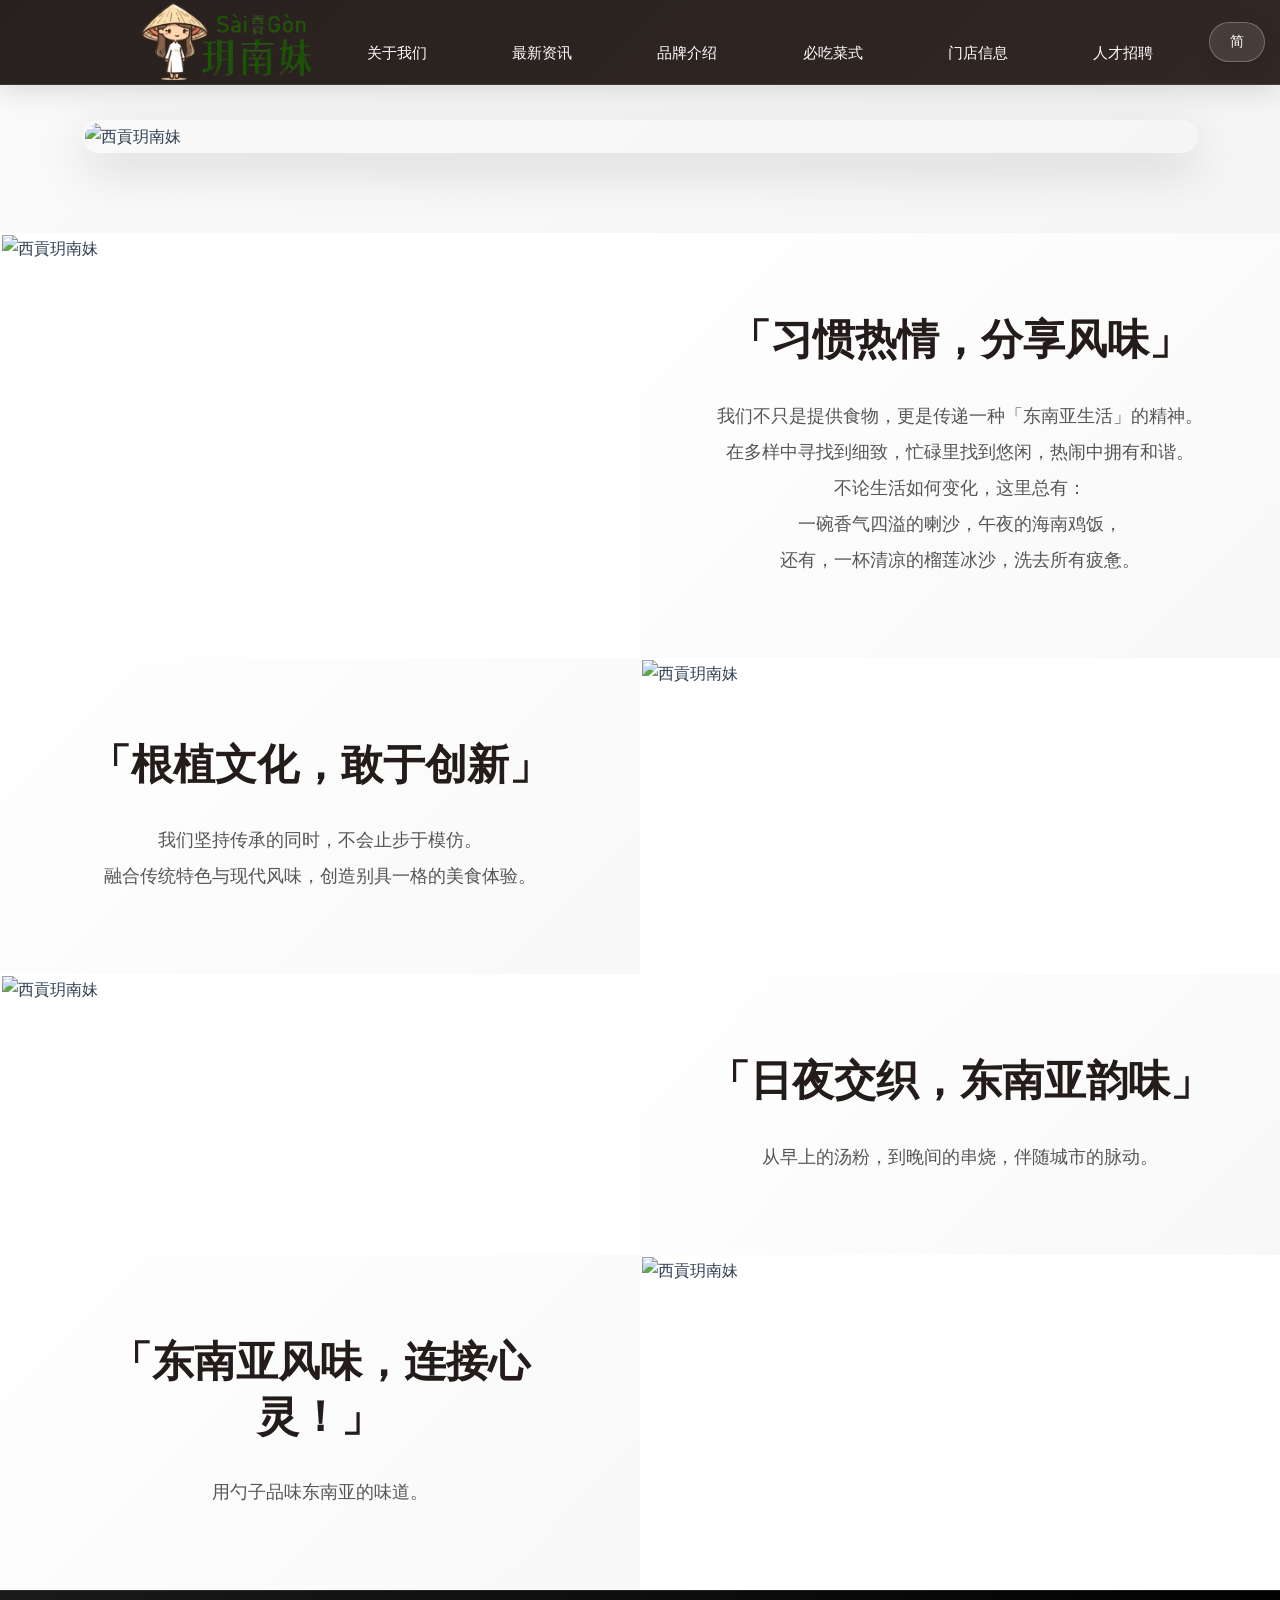
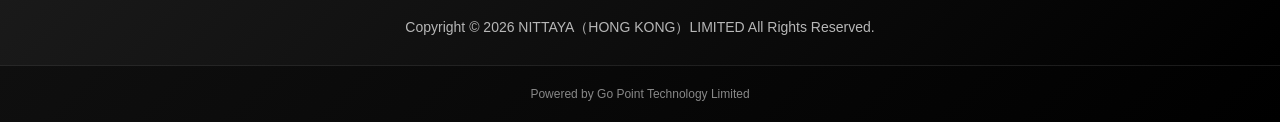
==== brand/index.html @ 6816cc88 "Update index.html" ====
<!DOCTYPE html>
<html lang="zh-HK">
<head>
    <meta charset="UTF-8">
    <meta name="viewport" content="width=device-width, initial-scale=1.0">
    <title data-i18n="brand.title">品牌介紹</title>
    <link rel="stylesheet" href="../style.css">
</head>
<body>
    <header>
    <button class="menu">&#9776;</button>
    <h1 data-i18n="brand.title">品牌介紹</h1>
    <button class="lang-toggle" id="langToggle" type="button" onclick="toggleLang(); return false;">繁</button>
    <nav>
    <ul>
        <li><a href="/" data-i18n="nav.about">關於我們</a></li>
        <li><a href="./info/" data-i18n="nav.news">最新資訊</a></li>
        <li><a href="./brand/" data-i18n="nav.brand">品牌介紹</a></li>
        <li><a href="./musteat/" data-i18n="nav.musteat">必吃菜式</a></li>
        <li><a href="./shopinfo/" data-i18n="nav.shopinfo">門市資訊</a></li>
        <li><a href="./recruit/" data-i18n="nav.recruit">人才招聘</a></li>
    </ul>
    </nav>
    </header>
    <main>
        <section class="brandbackground">
        <img src="images/brandbackground.jpeg" alt="西貢玥南妹">
            <div class="branding">
            <h2 data-i18n="brand.slogan1">「習慣熱情，分享風味」</h2>
            <p data-i18n="brand.text1">我們不只是提供食物，更是傳遞一種「東南亞生活」的精神。<br>在多樣中尋找細緻，忙碌裡找到悠閒，熱鬧中擁有和諧。</p>
            <p data-i18n="brand.text1b">不論生活如何變化，這裡總有：<br>一碗香氣四溢的喇沙，午夜的海南雞飯，<br>還有，一杯清涼的榴槤冰沙，洗去所有疲憊。</p>
            <img src="images/brand1.jpeg" alt="西貢玥南妹">
            </div>
            <div class="branding">
            <h2 data-i18n="brand.slogan2">「根植文化，敢於創新」</h2>
            <p data-i18n="brand.text2">我們堅持傳承的同時，不會止步於模仿。<br>融合傳統特色與現代風味，創造別具一格的美食體驗。</p>
            <img src="images/brand2.jpeg" alt="西貢玥南妹">
            </div>
            <div class="branding">
            <h2 data-i18n="brand.slogan3">「日夜交織，東南亞韻味」</h2>
            <p data-i18n="brand.text3">從早晨的湯粉，到晚間的串燒，伴隨城市的脈動。</p>
            <img src="images/brand3.jpeg" alt="西貢玥南妹">
            </div>
            <div class="branding">
            <h2 data-i18n="brand.slogan4">「本土文化，連接兩地！」</h2>
            <p data-i18n="brand.text4">用勺子品味東南亞的味道。</p>
            <img src="images/brand4.jpeg" alt="西貢玥南妹">
            </div>       
        </section>
            
            <section class="brandbackground2">

                <img src="images/brand1.jpeg" alt="西貢玥南妹">
                <div class="bd">
                <h2 data-i18n="brand.slogan1">「習慣熱情，分享風味」</h2>
                <p data-i18n="brand.text1">我們不只是提供食物，更是傳遞一種「東南亞生活」的精神。<br>在多樣中尋找細緻，忙碌裡找到悠閒，熱鬧中擁有和諧。</p>
                <p data-i18n="brand.text1b">不論生活如何變化，這裡總有：<br>一碗香氣四溢的喇沙，午夜的海南雞飯，<br>還有，一杯清涼的榴槤冰沙，洗去所有疲憊。</p>
                </div>
            
            </section>
            <section class="brandbackground2">

                <div class="bd">
                <h2 data-i18n="brand.slogan2">「根植文化，敢於創新」</h2>
                <p data-i18n="brand.text2">我們堅持傳承的同時，不會止步於模仿。<br>融合傳統特色與現代風味，創造別具一格的美食體驗。</p>
                </div>
                <img src="images/brand2.jpeg" alt="西貢玥南妹">
            </section>
            <section class="brandbackground2">

                <img src="images/brand3.jpeg" alt="西貢玥南妹">
                <div class="bd">
                <h2 data-i18n="brand.slogan3">「日夜交織，東南亞韻味」</h2>
                <p data-i18n="brand.text3">從早晨的湯粉，到晚間的串燒，伴隨城市的脈動。</p>
                </div>
            
            </section>
            <section class="brandbackground2">

                <div class="bd">
                <h2 data-i18n="brand.slogan4">「東南亞風味，連結心靈！」</h2>
                <p data-i18n="brand.text4">用勺子品味東南亞的味道。</p>
                </div>
                <img src="images/brand4.jpeg" alt="西貢玥南妹">
            </section>
    </main> 
    <footer>
        <p data-i18n="footer.copyright">Copyright © 2026 NITTAYA（HONG KONG）LIMITED All Rights Reserved.</p>
    </footer>
    <footer class="gptl">
        <p data-i18n="footer.powered">Powered by Go Point Technology Limited</p>
    </footer>
    <script>
        // ========== 語言切換系統 ==========
        const translations = {
            "zh-HK": {
                "title": "品牌介紹",
                "nav": {"about": "關於我們", "news": "最新資訊", "brand": "品牌介紹", "musteat": "必吃菜式", "shopinfo": "門市資訊", "recruit": "人才招聘"},
                "brand": {
                    "title": "品牌介紹",
                    "slogan1": "「習慣熱情，分享風味」",
                    "text1": "我們不只是提供食物，更是傳遞一種「東南亞生活」的精神。<br>在多樣中尋找細緻，忙碌裡找到悠閒，熱鬧中擁有和諧。",
                    "text1b": "不論生活如何變化，這裡總有：<br>一碗香氣四溢的喇沙，午夜的海南雞飯，<br>還有，一杯清涼的榴槤冰沙，洗去所有疲憊。",
                    "slogan2": "「根植文化，敢於創新」",
                    "text2": "我們堅持傳承的同時，不會止步於模仿。<br>融合傳統特色與現代風味，創造別具一格的美食體驗。",
                    "slogan3": "「日夜交織，東南亞韻味」",
                    "text3": "從早晨的湯粉，到晚間的串燒，伴隨城市的脈動。",
                    "slogan4": "「東南亞風味，連結心靈！」",
                    "text4": "用勺子品味東南亞的味道。"
                },
                "footer": {"copyright": "Copyright © 2026 NITTAYA（HONG KONG）LIMITED All Rights Reserved.", "powered": "Powered by Go Point Technology Limited"}
            },
            "zh-CN": {
                "title": "品牌介绍",
                "nav": {"about": "关于我们", "news": "最新资讯", "brand": "品牌介绍", "musteat": "必吃菜式", "shopinfo": "门店信息", "recruit": "人才招聘"},
                "brand": {
                    "title": "品牌介绍",
                    "slogan1": "「习惯热情，分享风味」",
                    "text1": "我们不只是提供食物，更是传递一种「东南亚生活」的精神。<br>在多样中寻找到细致，忙碌里找到悠闲，热闹中拥有和谐。",
                    "text1b": "不论生活如何变化，这里总有：<br>一碗香气四溢的喇沙，午夜的海南鸡饭，<br>还有，一杯清凉的榴莲冰沙，洗去所有疲惫。",
                    "slogan2": "「根植文化，敢于创新」",
                    "text2": "我们坚持传承的同时，不会止步于模仿。<br>融合传统特色与现代风味，创造别具一格的美食体验。",
                    "slogan3": "「日夜交织，东南亚韵味」",
                    "text3": "从早上的汤粉，到晚间的串烧，伴随城市的脉动。",
                    "slogan4": "「东南亚风味，连接心灵！」",
                    "text4": "用勺子品味东南亚的味道。"
                },
                "footer": {"copyright": "Copyright © 2026 NITTAYA（HONG KONG）LIMITED All Rights Reserved.", "powered": "Powered by Go Point Technology Limited"}
            }
        };
        function setCookie(name, value, days) {
            let expires = "";
            if (days) {
                let date = new Date();
                date.setTime(date.getTime() + (days * 24 * 60 * 60 * 1000));
                expires = "; expires=" + date.toUTCString();
            }
            document.cookie = name + "=" + (value || "") + expires + "; path=/";
        }

        function getCookie(name) {
            const nameEQ = name + "=";
            const ca = document.cookie.split(';');
            for(let i=0; i < ca.length; i++) {
                let c = ca[i];
                while (c.charAt(0) === ' ') c = c.substring(1, c.length); // Remove leading spaces
                if (c.indexOf(nameEQ) === 0) {
                    return c.substring(nameEQ.length, c.length);
                }
            }
            return null;
        }

        let defaultLang = 'zh-CN';
        let currentLang = defaultLang;
        try {   
            currentLang = getCookie('lang') || defaultLang
            setCookie('lang', currentLang, 7);
        } catch(error){
            setCookie('lang', defaultLang, 7);
        }

        function getValue(obj, path) {
            const keys = path.split('.');
            let result = obj;
            for (let i = 0; i < keys.length; i++) {
                if (result && result[keys[i]]) {
                    result = result[keys[i]];
                } else {
                    return undefined;
                }
            }
            return result;
        }
        function updatePage() {
            const lang = translations[currentLang];
            if (!lang) return;
            document.title = getValue(lang, 'brand.title') || lang.title;
            document.documentElement.lang = currentLang;
            document.querySelectorAll('[data-i18n]').forEach(function(el) {
                const key = el.getAttribute('data-i18n');
                const value = getValue(lang, key);
                if (value !== undefined) {
                    if (el.tagName === 'INPUT' || el.tagName === 'TEXTAREA') {
                        el.value = value;
                    } else {
                        el.innerHTML = value.replace(/\n/g, '<br>');
                    }
                }
            });
            const btn = document.getElementById('langToggle');
            if (btn) {
                btn.textContent = currentLang === 'zh-HK' ? '繁' : '简';
            }
        }
        function toggleLang() {
            currentLang = currentLang === 'zh-HK' ? 'zh-CN' : 'zh-HK';
            setCookie('lang', currentLang, 7);
            updatePage();
        }
        if (document.readyState === 'loading') {
            document.addEventListener('DOMContentLoaded', updatePage);
        } else {
            updatePage();
        }
        document.querySelector('.menu') && document.querySelector('.menu').addEventListener('click', function() {
            const nav = document.querySelector('nav ul');
            if (nav) nav.classList.toggle('show');
        });
    </script>
</body>
</html>
---- style.css ----
/* ========== 基礎樣式重置 ========== */
* {
    padding: 0;
    margin: 0;
    box-sizing: border-box;
}

html {
    scroll-behavior: smooth;
    font-size: 16px;
}

body {
    font-family: -apple-system, BlinkMacSystemFont, "Segoe UI", "Microsoft JhengHei", "PingFang TC", "Helvetica Neue", Arial, sans-serif;
    line-height: 1.7;
    color: #2c3e50;
    overflow-x: hidden;
    background-color: #fafafa;
}

/* ========== Header 設計 ========== */
header {
    background: linear-gradient(135deg, rgba(35, 28, 26, 0.98), rgba(45, 35, 30, 0.98));
    backdrop-filter: blur(20px);
    -webkit-backdrop-filter: blur(20px);
    height: 85px;
    width: 100%;
    position: fixed;
    top: 0;
    z-index: 1000;
    box-shadow: 0 4px 30px rgba(0, 0, 0, 0.15);
    transition: all 0.3s ease;
    border-bottom: 1px solid rgba(255, 255, 255, 0.1);
}

h1 {
    color: white;
    position: absolute;
    left: 120px;
    top: 0;
    line-height: 85px;
    background-image: url(images/logo.jpeg);
    background-size: contain;
    background-repeat: no-repeat;
    background-position: center;
    width: 210px;
    text-indent: -9999px;
    z-index: 1;
    transition: all 0.3s ease;
}

header ul {
    position: absolute;
    right: 5vw;
    top: 0;
    line-height: 85px;
    list-style: none;
}

header li {
    display: inline;
    margin-right: 3.5vw;
}

header a {
    color: white;
    text-decoration: none;
    padding: 10px 18px;
    border-radius: 8px;
    transition: all 0.3s ease;
    font-weight: 500;
    font-size: 15px;
    position: relative;
    display: inline-block;
}

header a::before {
    content: '';
    position: absolute;
    bottom: 8px;
    left: 50%;
    transform: translateX(-50%);
    width: 0;
    height: 2px;
    background: linear-gradient(90deg, #ff9d00, #ff6f00);
    transition: width 0.3s ease;
}

header a:hover {
    background-color: rgba(255, 157, 0, 0.15);
    transform: translateY(-2px);
}

header a:hover::before {
    width: 70%;
}

/* ========== 語言切換按鈕 ========== */
.lang-toggle {
    position: absolute;
    right: 15px;
    top: 22px;
    background: rgba(255, 255, 255, 0.12);
    backdrop-filter: blur(10px);
    -webkit-backdrop-filter: blur(10px);
    color: white;
    border: 1px solid rgba(255, 255, 255, 0.25);
    padding: 10px 20px;
    border-radius: 25px;
    cursor: pointer;
    font-size: 14px;
    font-weight: 500;
    transition: all 0.3s cubic-bezier(0.4, 0, 0.2, 1);
    z-index: 10001;
    pointer-events: auto;
    user-select: none;
    -webkit-user-select: none;
    box-shadow: 0 4px 15px rgba(0, 0, 0, 0.1);
    min-width: 50px;
    text-align: center;
}

.lang-toggle:hover {
    background: rgba(255, 255, 255, 0.2);
    border-color: rgba(255, 255, 255, 0.4);
    transform: translateY(-2px);
    box-shadow: 0 6px 20px rgba(0, 0, 0, 0.15);
}

.lang-toggle:active {
    transform: translateY(0);
    box-shadow: 0 2px 8px rgba(0, 0, 0, 0.1);
}

/* ========== Hero 區域 ========== */
.slogan {
    background: linear-gradient(135deg, rgba(0, 0, 0, 0.4), rgba(0, 0, 0, 0.5)), url(images/banner.jpeg);
    background-repeat: no-repeat;
    background-size: cover;
    background-position: center;
    background-attachment: fixed;
    color: white;
    min-height: 100vh;
    display: flex;
    flex-direction: column;
    align-items: center;
    justify-content: center;
    position: relative;
    padding-top: 85px;
    overflow: hidden;
}

.slogan::before {
    content: '';
    position: absolute;
    top: 0;
    left: 0;
    right: 0;
    bottom: 0;
    background: radial-gradient(ellipse at center, transparent 0%, rgba(0, 0, 0, 0.5) 100%);
    z-index: 0;
}

.slogan h2 {
    font-size: clamp(32px, 5vw, 64px);
    margin: 20px;
    text-shadow: 0 4px 20px rgba(0, 0, 0, 0.6);
    font-weight: 700;
    text-align: center;
    position: relative;
    z-index: 1;
    animation: fadeInUp 1s ease;
    letter-spacing: 1px;
    line-height: 1.3;
}

.slogan p {
    color: #ffeb3b;
    font-size: clamp(16px, 2.5vw, 22px);
    margin: 25px;
    text-shadow: 0 2px 15px rgba(0, 0, 0, 0.7);
    font-weight: 600;
    position: relative;
    z-index: 1;
    animation: fadeInUp 1.2s ease;
}

.slogan a {
    display: inline-block;
    color: #fff;
    background: linear-gradient(135deg, #ff9d00, #ff6f00);
    text-decoration: none;
    border: none;
    padding: 16px 56px;
    border-radius: 50px;
    box-shadow: 0 8px 25px rgba(255, 157, 0, 0.4);
    transition: all 0.4s cubic-bezier(0.4, 0, 0.2, 1);
    font-weight: 600;
    font-size: 16px;
    position: relative;
    z-index: 1;
    animation: fadeInUp 1.4s ease;
    overflow: hidden;
}

.slogan a::before {
    content: '';
    position: absolute;
    top: 0;
    left: -100%;
    width: 100%;
    height: 100%;
    background: linear-gradient(90deg, transparent, rgba(255, 255, 255, 0.3), transparent);
    transition: left 0.5s;
}

.slogan a:hover {
    background: linear-gradient(135deg, #ff6f00, #ff9d00);
    transform: translateY(-4px);
    box-shadow: 0 12px 35px rgba(255, 157, 0, 0.5);
}

.slogan a:hover::before {
    left: 100%;
}

/* ========== 動畫效果 ========== */
@keyframes fadeInUp {
    from {
        opacity: 0;
        transform: translateY(40px);
    }
    to {
        opacity: 1;
        transform: translateY(0);
    }
}

/* ========== Vision 區域 ========== */
.vision {
    background: linear-gradient(135deg, #485652, #5a6b68);
    color: white;
    min-height: 280px;
    display: flex;
    justify-content: center;
    align-items: center;
    padding: 80px 40px;
    text-align: center;
    position: relative;
    overflow: hidden;
}

.vision::before {
    content: '';
    position: absolute;
    top: -50%;
    left: -50%;
    width: 200%;
    height: 200%;
    background: radial-gradient(circle, rgba(255, 255, 255, 0.05) 0%, transparent 70%);
    animation: rotate 20s linear infinite;
}

@keyframes rotate {
    from { transform: rotate(0deg); }
    to { transform: rotate(360deg); }
}

.vision blockquote {
    max-width: 1000px;
    font-style: italic;
    font-size: clamp(20px, 3vw, 28px);
    line-height: 1.8;
    letter-spacing: 0.5px;
    text-shadow: 0 2px 15px rgba(0, 0, 0, 0.3);
    position: relative;
    z-index: 1;
    padding: 20px;
}

/* ========== Info 區域 ========== */
.info {
    display: flex;
    overflow: hidden;
    background: white;
}

.info img {
    width: 50%;
    object-fit: cover;
    transition: transform 0.6s cubic-bezier(0.4, 0, 0.2, 1);
}

.info:hover img {
    transform: scale(1.05);
}

.sz {
    width: 50%;
    background: linear-gradient(135deg, #ffffff, #f8f8f8);
    display: flex;
    flex-direction: column;
    align-items: center;
    justify-content: center;
    padding: 80px 60px;
}

.sz h2 {
    font-size: clamp(28px, 4vw, 42px);
    margin-bottom: 30px;
    margin: 20px;
    color: #231c1a;
    font-weight: 700;
    text-align: center;
    line-height: 1.3;
}

.sz p {
    text-align: center;
    line-height: 2;
    font-size: 18px;
    color: #555;
    max-width: 500px;
}

/* ========== 產品卡片 ========== */
.product {
    display: flex;
    background: linear-gradient(135deg, #f5f3f0, #ede9de);
    justify-content: center;
    align-items: flex-start;
    padding: 120px 60px;
    gap: 40px;
    flex-wrap: wrap;
}

.product div {
    width: 320px;
    text-align: center;
    background: white;
    border-radius: 24px;
    padding: 35px;
    box-shadow: 0 10px 40px rgba(0, 0, 0, 0.08);
    transition: all 0.4s cubic-bezier(0.4, 0, 0.2, 1);
    overflow: hidden;
    position: relative;
}

.product div::before {
    content: '';
    position: absolute;
    top: 0;
    left: 0;
    right: 0;
    height: 4px;
    background: linear-gradient(90deg, #ff9d00, #ff6f00);
    transform: scaleX(0);
    transition: transform 0.4s ease;
}

.product div:hover {
    transform: translateY(-12px);
    box-shadow: 0 20px 50px rgba(0, 0, 0, 0.15);
}

.product div:hover::before {
    transform: scaleX(1);
}

.product img {
    width: 100%;
    border-radius: 16px;
    margin-bottom: 25px;
    transition: transform 0.5s cubic-bezier(0.4, 0, 0.2, 1);
    box-shadow: 0 6px 20px rgba(0, 0, 0, 0.1);
}

.product div:hover img {
    transform: scale(1.08) rotate(1deg);
}

.product h3 {
    font-size: 24px;
    margin: 20px 0 15px;
    color: #231c1a;
    font-weight: 700;
    line-height: 1.4;
}

.product p {
    font-size: 15px;
    line-height: 1.8;
    color: #666;
}

/* ========== Footer ========== */
footer {
    background: linear-gradient(135deg, #1a1a1a, #000);
    color: #b7b7b7;
    min-height: 70px;
    display: flex;
    justify-content: center;
    align-items: center;
    font-size: 14px;
    padding: 25px;
    border-top: 1px solid rgba(255, 255, 255, 0.1);
}

.gptl {
    background: linear-gradient(135deg, #0f0f0f, #000);
    color: #888;
    min-height: 55px;
    display: flex;
    justify-content: center;
    align-items: center;
    font-size: 12px;
    padding: 18px;
}

/* ========== 菜單按鈕 ========== */
.menu {
    display: none;
    position: relative;
    z-index: 10002;
}

/* ========== 空間不足時隱藏 Logo（簡化版） ========== */
@media screen and (max-width: 1150px) {
    header h1 {
        display: none;
    }
}

/* ========== 響應式設計 ========== */
@media screen and (max-width: 768px) {
    header {
        height: 75px;
    }
    
    header h1 {
        display: flex;
    }
    
    header ul {
        display: none;
        flex-direction: column;
        padding: 20px 0;
        background: linear-gradient(135deg, rgba(35, 28, 26, 0.98), rgba(45, 35, 30, 0.98));
        backdrop-filter: blur(25px);
        -webkit-backdrop-filter: blur(25px);
        position: absolute;
        top: 75px;
        left: 0;
        width: 260px;
        border-radius: 0;
        box-shadow: 0 10px 40px rgba(0, 0, 0, 0.4),
                    0 0 0 1px rgba(255, 255, 255, 0.1);
        z-index: 999;
        overflow: hidden;
        animation: slideDown 0.3s ease-out;
    }
    
    @keyframes slideDown {
        from {
            opacity: 0;
            transform: translateY(-20px);
        }
        to {
            opacity: 1;
            transform: translateY(0);
        }
    }
    
    header ul::before {
        content: '';
        position: absolute;
        top: 0;
        left: 0;
        right: 0;
        height: 3px;
        background: linear-gradient(90deg, #ff9d00, #ff6f00, #ff9d00);
        background-size: 200% 100%;
        animation: shimmer 2s linear infinite;
    }
    
    @keyframes shimmer {
        0% { background-position: -200% 0; }
        100% { background-position: 200% 0; }
    }
    
    header ul.show {
        display: flex;
    }
    
    header li {
        margin: 4px 12px;
        list-style: none;
    }
    
    header a {
        padding: 14px 20px;
        display: block;
        border-radius: 12px;
        color: white;
        font-weight: 500;
        font-size: 15px;
        transition: all 0.3s cubic-bezier(0.4, 0, 0.2, 1);
        position: relative;
        overflow: hidden;
        border: 1px solid transparent;
    }
    
    header a::before {
        content: '';
        position: absolute;
        left: 0;
        top: 0;
        bottom: 0;
        width: 4px;
        background: linear-gradient(135deg, #ff9d00, #ff6f00);
        transform: scaleY(0);
        transition: transform 0.3s ease;
        border-radius: 0 4px 4px 0;
    }
    
    header a:hover {
        background: linear-gradient(135deg, rgba(255, 157, 0, 0.2), rgba(255, 111, 0, 0.15));
        transform: translateX(5px);
        border-color: rgba(255, 157, 0, 0.3);
        box-shadow: 0 4px 15px rgba(255, 157, 0, 0.2);
    }
    
    header a:hover::before {
        transform: scaleY(1);
    }
    
    header a:active {
        transform: translateX(3px);
    }
    
    header h1 {
        left: 50%;
        transform: translateX(-50%);
        width: 140px;
        line-height: 75px;
        max-width: calc(100vw - 100px);
    }
    
    .slogan h2 {
        font-size: 36px;
        margin: 15px;
    }
    
    .slogan p {
        font-size: 18px;
        margin: 20px;
    }
    
    .slogan a {
        padding: 14px 40px;
        font-size: 15px;
    }
    
    .slogan {
        min-height: 100vh;
        padding-top: 75px;
        background-attachment: scroll; /* 移動端禁用 fixed */
    }
    
    .menu {
        display: flex;
        background: transparent;
        color: white;
        font-size: 26px;
        position: absolute;
        top: 18px;
        left: 18px;
        border: none;
        cursor: pointer;
        width: 44px;
        height: 44px;
        align-items: center;
        justify-content: center;
        z-index: 10002;
        transition: all 0.3s ease;
    }
    
    .menu:hover {
        background: rgba(255, 255, 255, 0.1);
        transform: scale(1.05);
    }
    
    .menu:active {
        transform: scale(0.95);
    }
    
    .lang-toggle {
        right: 10px;
        top: 18px;
        padding: 8px 16px;
        font-size: 13px;
        min-width: 45px;
    }
    
    .info {
        flex-direction: column;
    }
    
    .info img {
        width: 100%;
        max-height: 400px;
    }
    
    .sz {
        width: 100%;
        padding: 50px 30px;
    }
    
    .sz h2 {
        font-size: 32px;
    }
    
    .product {
        flex-direction: column;
        align-items: center;
        padding: 80px 20px;
        gap: 30px;
    }
    
    .product div {
        width: 100%;
        max-width: 400px;
    }
    
    .vision {
        padding: 60px 30px;
        min-height: 240px;
    }
    
    .vision blockquote {
        font-size: 20px;
    }
    
    /* News 區域響應式 */
    .news {
        min-height: 100vh;
        padding-top: 75px;
        background-attachment: scroll; /* 移動端禁用 fixed */
    }
    
    .news h2 {
        font-size: 32px;
        margin: 15px;
    }
    
    .news p {
        font-size: 18px;
        margin: 20px;
    }
    
    .news a {
        padding: 14px 40px;
        font-size: 15px;
    }
    
    /* Musteat 區域響應式 */   
    .musteat h2 {
        font-size: 36px;
        margin: 15px;
    }
    
    .musteat p {
        font-size: 18px;
        margin: 20px;
    }
    
    .musteat a {
        padding: 14px 40px;
        font-size: 15px;
    }

    .musteat {
        min-height: 100vh;
        padding-top: 75px;
        background-attachment: scroll; /* 移動端禁用 fixed */
    }
    
    /* Brand Background 響應式 */
    .brandbackground {
        padding: 90px 15px 40px;
    }
    
    .brandbackground img {
        width: 95%;
        margin: 15px;
        border-radius: 16px;
    }
    
    /* Shop Info 響應式 */
    .shopinfo {
        padding: 90px 15px 40px;
    }
    
    .shopinfo img {
        width: 95%;
        margin: 15px;
        border-radius: 16px;
    }
    
    /* Recruit 響應式 */
    .recruit,
    .recruit1 {
        padding: 40px 25px;
        font-size: 18px;
        min-height: auto;
    }
    
    /* Footer 響應式 */
    footer {
        padding: 20px 15px;
        font-size: 12px;
        text-align: center;
    }
    
    .gptl {
        padding: 15px;
        font-size: 11px;
    }
}

/* 更小屏幕優化 (480px以下) */
@media screen and (max-width: 480px) {
    header {
        height: 70px;
    }
    
    header h1 {
        width: 120px;
        line-height: 70px;
        max-width: calc(100vw - 90px);
    }
    
    .menu {
        top: 15px;
        left: 15px;
        font-size: 24px;
        width: 35px;
        height: 35px;
    }
    
    .lang-toggle {
        right: 8px;
        top: 15px;
        padding: 6px 12px;
        font-size: 12px;
        min-width: 40px;
    }
    
    header ul {
        top: 70px;
        width: 240px;
        padding: 15px 0;
    }
    
    header li {
        margin: 3px 10px;
    }
    
    header a {
        padding: 12px 18px;
        font-size: 14px;
    }
    
    .slogan h2,
    .news h2,
    .musteat h2 {
        font-size: 28px;
        margin: 10px;
    }
    
    .slogan p,
    .news p,
    .musteat p {
        font-size: 16px;
        margin: 15px;
    }
    
    .slogan a,
    .news a,
    .musteat a {
        padding: 12px 32px;
        font-size: 14px;
    }
    .sz,
    .szslogan,
    .bd,
    .si {
        padding: 40px 20px;
    }
    
    .sz h2,
    .szslogan h2,
    .bd h2,
    .si h2 {
        font-size: 28px;
    }
    
    .product,
    .musteatmenu,
    .musteatmenu2 {
        padding: 60px 15px;
        gap: 25px;
    }
    
    .product div,
    .musteatmenu div,
    .musteatmenu2 div {
        padding: 25px;
    }
    
    .vision {
        padding: 50px 20px;
        min-height: 200px;
    }
    
    .vision blockquote {
        font-size: 18px;
        padding: 15px;
    }
    
    .image-slider {
        width: calc(100vw - 30px);
        height: 65vw;
        margin: 15px;
        border-radius: 12px;
    }
    
    .image-slider::before {
        border-radius: 12px;
    }
    
    .slider-container {
        border-radius: 10px;
    }
    
    .slider-indicators {
        bottom: 12px;
        padding: 8px 15px;
        gap: 8px;
    }
    
    .indicator {
        width: 6px;
        height: 6px;
    }
    
    .indicator.active {
        width: 20px;
    }
    
    .brandbackground,
    .shopinfo {
        padding: 80px 10px 30px;
    }
    
    .brandbackground img,
    .shopinfo img {
        width: 98%;
        margin: 10px;
        border-radius: 12px;
    }
    
    .recruit,
    .recruit1 {
        padding: 30px 20px;
        font-size: 16px;
    }
    
    footer {
        padding: 15px 10px;
        font-size: 11px;
    }
    
    .gptl {
        padding: 12px;
        font-size: 10px;
    }
}

/* ========== News 區域 ========== */
.news {
    background: linear-gradient(135deg, rgba(0, 0, 0, 0.4), rgba(0, 0, 0, 0.5)), url(images/infobackground.jpeg);
    background-repeat: no-repeat;
    background-size: cover;
    background-position: center;
    background-attachment: fixed;
    color: white;
    min-height: 100vh;
    display: flex;
    flex-direction: column;
    align-items: center;
    justify-content: center;
    position: relative;
    padding-top: 85px;
    overflow: hidden;
}

.news::before {
    content: '';
    position: absolute;
    top: 0;
    left: 0;
    right: 0;
    bottom: 0;
    background: radial-gradient(ellipse at center, transparent 0%, rgba(0, 0, 0, 0.5) 100%);
    z-index: 0;
}

.news h2 {
    font-size: clamp(32px, 5vw, 48px);
    margin-top: 60px;
    text-shadow: 0 4px 20px rgba(0, 0, 0, 0.7);
    color: white;
    font-weight: 700;
    position: relative;
    z-index: 1;
    animation: fadeInUp 1s ease;
    text-align: center;
}

.news p {
    color: #ffeb3b;
    text-shadow: 0 2px 15px rgba(0, 0, 0, 0.7);
    font-size: clamp(18px, 2.5vw, 24px);
    margin: 25px;
    font-weight: 600;
    position: relative;
    z-index: 1;
    animation: fadeInUp 1.2s ease;
}

.news a {
    display: inline-block;
    color: #fff;
    background: linear-gradient(135deg, #ff9d00, #ff6f00);
    text-decoration: none;
    border: none;
    padding: 16px 56px;
    border-radius: 50px;
    box-shadow: 0 8px 25px rgba(255, 157, 0, 0.4);
    transition: all 0.4s cubic-bezier(0.4, 0, 0.2, 1);
    font-weight: 600;
    font-size: 16px;
    position: relative;
    z-index: 1;
    animation: fadeInUp 1.4s ease;
    overflow: hidden;
}

.news a::before {
    content: '';
    position: absolute;
    top: 0;
    left: -100%;
    width: 100%;
    height: 100%;
    background: linear-gradient(90deg, transparent, rgba(255, 255, 255, 0.3), transparent);
    transition: left 0.5s;
}

.news a:hover {
    background: linear-gradient(135deg, #ff6f00, #ff9d00);
    transform: translateY(-4px);
    box-shadow: 0 12px 35px rgba(255, 157, 0, 0.5);
}

.news a:hover::before {
    left: 100%;
}

/* ========== Szproduct 區域 ========== */
.szproduct {
    display: flex;
    background: linear-gradient(135deg, #485652, #7a8c8a);
    overflow: hidden;
    position: relative;
}

/* 圖片輪播容器 */
.image-slider {
    width: 50vw;
    height: 50vw;
    max-height: 600px;
    position: relative;
    overflow: hidden;
    margin: 40px;
    border-radius: 20px;
    box-shadow: 0 20px 60px rgba(0, 0, 0, 0.4),
                0 0 0 4px rgba(255, 255, 255, 0.1),
                inset 0 0 0 1px rgba(255, 255, 255, 0.2);
    background: linear-gradient(135deg, rgba(255, 255, 255, 0.1), rgba(255, 255, 255, 0.05));
    backdrop-filter: blur(10px);
    -webkit-backdrop-filter: blur(10px);
    transition: all 0.4s ease;
}

.image-slider::before {
    content: '';
    position: absolute;
    top: -2px;
    left: -2px;
    right: -2px;
    bottom: -2px;
    background: linear-gradient(135deg, #ff9d00, #ff6f00, #ff9d00);
    border-radius: 20px;
    z-index: -1;
    opacity: 0;
    transition: opacity 0.4s ease;
}

.image-slider:hover::before {
    opacity: 0.6;
}

.image-slider:hover {
    transform: translateY(-5px);
    box-shadow: 0 25px 70px rgba(0, 0, 0, 0.5),
                0 0 0 4px rgba(255, 157, 0, 0.3),
                inset 0 0 0 1px rgba(255, 255, 255, 0.3);
}

.slider-container {
    width: 100%;
    height: 100%;
    position: relative;
    border-radius: 18px;
    overflow: hidden;
}

.slider-image {
    position: absolute;
    top: 0;
    left: 0;
    width: 100%;
    height: 100%;
    object-fit: cover;
    opacity: 0;
    transition: opacity 1s ease-in-out, transform 1s ease-in-out;
    transform: scale(1.1);
}

.slider-image.active {
    opacity: 1;
    transform: scale(1);
    z-index: 1;
}

/* 指示器 */
.slider-indicators {
    position: absolute;
    bottom: 25px;
    left: 50%;
    transform: translateX(-50%);
    display: flex;
    gap: 12px;
    z-index: 10;
    background: linear-gradient(135deg, rgba(0, 0, 0, 0.5), rgba(0, 0, 0, 0.3));
    padding: 12px 24px;
    border-radius: 30px;
    backdrop-filter: blur(15px);
    -webkit-backdrop-filter: blur(15px);
    box-shadow: 0 8px 25px rgba(0, 0, 0, 0.3),
                inset 0 1px 0 rgba(255, 255, 255, 0.2),
                0 0 0 1px rgba(255, 255, 255, 0.1);
    border: 1px solid rgba(255, 255, 255, 0.15);
}

.indicator {
    width: 10px;
    height: 10px;
    border-radius: 50%;
    background: rgba(255, 255, 255, 0.5);
    cursor: pointer;
    transition: all 0.3s ease;
    border: 2px solid transparent;
}

.indicator:hover {
    background: rgba(255, 255, 255, 0.8);
    transform: scale(1.2);
}

.indicator.active {
    background: #ff9d00;
    width: 30px;
    border-radius: 5px;
    box-shadow: 0 0 10px rgba(255, 157, 0, 0.6);
}

.szproduct:hover .slider-image.active {
    transform: scale(1.02);
}

.szslogan {
    width: 50%;
    display: flex;
    flex-direction: column;
    align-items: center;
    justify-content: center;
    padding: 60px 40px;
}

.szslogan h2 {
    font-size: clamp(24px, 3vw, 32px);
    margin-bottom: 30px;
    color: white;
    text-shadow: 0 2px 15px rgba(0, 0, 0, 0.3);
    font-weight: 700;
    text-align: center;
    line-height: 1.5;
}

@media screen and (max-width: 768px) {
    .szproduct {
        flex-direction: column;
        align-items: center;
    }
    
    .image-slider {
        width: calc(100vw - 40px);
        height: 60vw;
        max-height: 400px;
        margin: 20px;
        border-radius: 16px;
    }
    
    .image-slider::before {
        border-radius: 16px;
    }
    
    .slider-container {
        border-radius: 14px;
    }
    
    .slider-image {
        border-radius: 0;
    }
    
    .slider-indicators {
        bottom: 15px;
        padding: 10px 18px;
        gap: 10px;
        border-radius: 25px;
    }
    
    .indicator {
        width: 8px;
        height: 8px;
    }
    
    .indicator.active {
        width: 25px;
    }
    
    .szslogan {
        width: 100%;
        padding: 50px 30px;
    }
}

/* ========== Musteat 區域 ========== */
.musteat {
    background: linear-gradient(135deg, rgba(0, 0, 0, 0.4), rgba(0, 0, 0, 0.5)), url(images/musteatbackground.jpeg);
    background-repeat: no-repeat;
    background-size: cover;
    background-position: center;
    background-attachment: inherit;
    color: white;
    min-height: 100vh;
    display: flex;
    flex-direction: column;
    align-items: center;
    justify-content: center;
    position: relative;
    padding-top: 85px;
    overflow: hidden;
}

.musteat::before {
    content: '';
    position: absolute;
    top: 0;
    left: 0;
    right: 0;
    bottom: 0;
    background: radial-gradient(ellipse at center, transparent 0%, rgba(0, 0, 0, 0.5) 100%);
    z-index: 0;
}

.musteat h2 {
    font-size: clamp(40px, 6vw, 64px);
    margin-top: 60px;
    text-shadow: 0 4px 20px rgba(0, 0, 0, 0.7);
    color: white;
    font-weight: 700;
    margin: 20px;
    position: relative;
    z-index: 1;
    animation: fadeInUp 1s ease;
    text-align: center;
}

.musteat p {
    color: #ffeb3b;
    font-size: clamp(16px, 2.5vw, 20px);
    margin: 25px;
    text-shadow: 0 2px 15px rgba(0, 0, 0, 0.7);
    font-weight: 600;
    position: relative;
    z-index: 1;
    animation: fadeInUp 1.2s ease;
}

.musteat a {
    display: inline-block;
    color: #fff;
    background: linear-gradient(135deg, #ff9d00, #ff6f00);
    text-decoration: none;
    border: none;
    padding: 16px 56px;
    border-radius: 50px;
    box-shadow: 0 8px 25px rgba(255, 157, 0, 0.4);
    transition: all 0.4s cubic-bezier(0.4, 0, 0.2, 1);
    font-weight: 600;
    font-size: 16px;
    position: relative;
    z-index: 1;
    animation: fadeInUp 1.4s ease;
    overflow: hidden;
}

.musteat a::before {
    content: '';
    position: absolute;
    top: 0;
    left: -100%;
    width: 100%;
    height: 100%;
    background: linear-gradient(90deg, transparent, rgba(255, 255, 255, 0.3), transparent);
    transition: left 0.5s;
}

.musteat a:hover {
    background: linear-gradient(135deg, #ff6f00, #ff9d00);
    transform: translateY(-4px);
    box-shadow: 0 12px 35px rgba(255, 157, 0, 0.5);
}

.musteat a:hover::before {
    left: 100%;
}

/* ========== Musteat Menu ========== */
.musteatmenu,
.musteatmenu2 {
    display: flex;
    background: linear-gradient(135deg, #f5f3f0, #ede9de);
    justify-content: center;
    align-items: flex-start;
    padding: 60px 60px;
    gap: 40px;
    flex-wrap: wrap;
}

.musteatmenu div,
.musteatmenu2 div {
    width: 320px;
    text-align: center;
    background: white;
    border-radius: 24px;
    padding: 35px;
    box-shadow: 0 10px 40px rgba(0, 0, 0, 0.08);
    transition: all 0.4s cubic-bezier(0.4, 0, 0.2, 1);
    overflow: hidden;
    position: relative;
}

.musteatmenu div::before,
.musteatmenu2 div::before {
    content: '';
    position: absolute;
    top: 0;
    left: 0;
    right: 0;
    height: 4px;
    background: linear-gradient(90deg, #ff9d00, #ff6f00);
    transform: scaleX(0);
    transition: transform 0.4s ease;
}

.musteatmenu div:hover,
.musteatmenu2 div:hover {
    transform: translateY(-12px);
    box-shadow: 0 20px 50px rgba(0, 0, 0, 0.15);
}

.musteatmenu div:hover::before,
.musteatmenu2 div:hover::before {
    transform: scaleX(1);
}

.musteatmenu img,
.musteatmenu2 img {
    width: 100%;
    border-radius: 16px;
    margin-bottom: 25px;
    transition: transform 0.5s cubic-bezier(0.4, 0, 0.2, 1);
    box-shadow: 0 6px 20px rgba(0, 0, 0, 0.1);
}

.musteatmenu div:hover img,
.musteatmenu2 div:hover img {
    transform: scale(1.08) rotate(1deg);
}

.musteatmenu h3,
.musteatmenu2 h3 {
    font-size: 24px;
    margin: 20px 0 15px;
    color: #231c1a;
    font-weight: 700;
    line-height: 1.4;
}

.musteatmenu p,
.musteatmenu2 p {
    font-size: 15px;
    line-height: 1.8;
    color: #666;
}

@media screen and (max-width: 768px) {
    .musteatmenu,
    .musteatmenu2 {
        flex-direction: column;
        align-items: center;
        padding: 80px 20px;
        gap: 30px;
    }
    
    .musteatmenu div,
    .musteatmenu2 div {
        width: 100%;
        max-width: 400px;
    }
}

/* ========== Brand Background ========== */
.brandbackground {
    display: flex;
    justify-content: center;
    align-items: center;
    flex-wrap: wrap;
    padding: 100px 20px 60px;
    overflow: hidden;
    background: linear-gradient(135deg, #fafafa, #f5f5f5);
}

.brandbackground {
    position: relative;
}

.brandbackground img {
    width: 90%;
    max-width: 1200px;
    margin: 20px;
    border-radius: 20px;
    box-shadow: 0 15px 50px rgba(0, 0, 0, 0.15);
    transition: all 0.5s ease;
    filter: brightness(1) contrast(1) saturate(1);
    border: 3px solid transparent;
}

.brandbackground:hover img {
    box-shadow: 0 20px 60px rgba(255, 157, 0, 0.3),
                0 0 0 3px rgba(255, 157, 0, 0.3);
    filter: brightness(1.08) contrast(1.05) saturate(1.15);
    border-color: rgba(255, 157, 0, 0.4);
}

.branding {
    display: none;
}

.brandbackground2 {
    display: flex;
    overflow: hidden;
    background: white;
}

.brandbackground2 {
    position: relative;
}

.brandbackground2 img {
    width: 50%;
    object-fit: cover;
    transition: all 0.6s ease;
    filter: brightness(1) contrast(1) saturate(1);
    border: 2px solid transparent;
}

.brandbackground2:hover img {
    filter: brightness(1.1) contrast(1.08) saturate(1.2);
    box-shadow: inset 0 0 80px rgba(255, 157, 0, 0.25),
                0 0 30px rgba(255, 157, 0, 0.2);
    border-color: rgba(255, 157, 0, 0.3);
}

.bd {
    width: 50%;
    background: linear-gradient(135deg, #ffffff, #f8f8f8);
    display: flex;
    flex-direction: column;
    align-items: center;
    justify-content: center;
    padding: 80px 60px;
}

.bd h2 {
    font-size: clamp(28px, 4vw, 42px);
    margin-bottom: 30px;
    color: #231c1a;
    font-weight: 700;
    text-align: center;
    line-height: 1.3;
}

.bd p {
    text-align: center;
    line-height: 2;
    font-size: 18px;
    color: #555;
    max-width: 500px;
}

@media screen and (max-width: 768px) {
    .brandbackground2 {
        display: none;
    }
    
    .branding {
        width: 100%;
        background: linear-gradient(135deg, #ffffff, #f8f8f8);
        display: flex;
        flex-direction: column;
        align-items: center;
        justify-content: center;
        padding: 60px 30px;
    }
    
    .branding h2 {
        font-size: 32px;
        margin-bottom: 25px;
        margin: 20px;
        color: #231c1a;
        font-weight: 700;
        text-align: center;
    }
    
    .branding p {
        text-align: center;
        line-height: 2;
        font-size: 16px;
        color: #555;
    }
}

/* ========== Shop Info ========== */
.shopinfo {
    display: flex;
    justify-content: center;
    align-items: center;
    flex-wrap: wrap;
    padding: 100px 20px 60px;
    overflow: hidden;
    background: linear-gradient(135deg, #fafafa, #f5f5f5);
}

.shopinfo {
    position: relative;
}

.shopinfo img {
    width: 90%;
    max-width: 1200px;
    margin: 20px;
    border-radius: 20px;
    box-shadow: 0 15px 50px rgba(0, 0, 0, 0.15);
    transition: all 0.5s ease;
    filter: brightness(1) contrast(1) saturate(1);
    border: 3px solid transparent;
}

.shopinfo:hover img {
    box-shadow: 0 20px 60px rgba(255, 157, 0, 0.3),
                0 0 0 3px rgba(255, 157, 0, 0.3);
    filter: brightness(1.08) contrast(1.05) saturate(1.15);
    border-color: rgba(255, 157, 0, 0.4);
}

.shop {
    display: none;
}

.shopinfo2 {
    display: flex;
    overflow: hidden;
    background: white;
}

.shopinfo2 {
    position: relative;
}

.shopinfo2 img {
    width: 50%;
    object-fit: cover;
    transition: all 0.6s ease;
    filter: brightness(1) contrast(1) saturate(1);
    border: 2px solid transparent;
}

.shopinfo2:hover img {
    filter: brightness(1.1) contrast(1.08) saturate(1.2);
    box-shadow: inset 0 0 80px rgba(255, 157, 0, 0.25),
                0 0 30px rgba(255, 157, 0, 0.2);
    border-color: rgba(255, 157, 0, 0.3);
}

.si {
    width: 50%;
    background: linear-gradient(135deg, #ffffff, #f8f8f8);
    display: flex;
    flex-direction: column;
    align-items: center;
    justify-content: center;
    padding: 80px 60px;
}

.si h2 {
    font-size: clamp(28px, 4vw, 42px);
    margin-bottom: 30px;
    color: #231c1a;
    font-weight: 700;
    text-align: center;
    line-height: 1.3;
}

.si p {
    text-align: center;
    line-height: 2;
    font-size: 18px;
    color: #555;
    margin: 10px 0;
}

.si a {
    color: #ff9d00;
    text-decoration: none;
    font-weight: 600;
    transition: all 0.3s ease;
    border-bottom: 2px solid transparent;
    font-size: 18px;
    margin-top: 10px;
    display: inline-block;
}

.si a:hover {
    color: #ff6f00;
    border-bottom-color: #ff6f00;
    transform: translateY(-2px);
}

@media screen and (max-width: 768px) {
    .shopinfo2 {
        display: none;
    }
    
    .shop {
        width: 100%;
        background: linear-gradient(135deg, #ffffff, #f8f8f8);
        display: flex;
        flex-direction: column;
        align-items: center;
        justify-content: center;
        padding: 60px 30px;
    }
    
    .shop h2 {
        font-size: 32px;
        margin-bottom: 25px;
        color: #231c1a;
        font-weight: 700;
        text-align: center;
    }
    
    .shop p {
        text-align: center;
        line-height: 2;
        font-size: 16px;
        color: #555;
        margin: 10px 0;
    }
    
    .shop a {
        color: #ff9d00;
        text-decoration: none;
        font-weight: 600;
        transition: all 0.3s ease;
        border-bottom: 2px solid transparent;
        font-size: 18px;
        margin-top: 10px;
        display: inline-block;
    }
    
    .shop a:hover {
        color: #ff6f00;
        border-bottom-color: #ff6f00;
        transform: translateY(-2px);
    }
}

/* ========== Recruit ========== */
.recruit,
.recruit1 {
    background: linear-gradient(135deg, #485652, #5a6b68);
    color: white;
    min-height: 200px;
    display: flex;
    flex-direction: column;
    justify-content: center;
    align-items: center;
    text-align: center;
    font-size: clamp(20px, 3vw, 25px);
    line-height: 2;
    padding: 50px 40px;
    margin: -5px;
    position: relative;
    overflow: hidden;
}

.recruit::before,
/*.recruit1::before {
    content: '';
    position: absolute;
    top: -50%;
    left: -50%;
    width: 200%;
    height: 200%;
    background: radial-gradient(circle, rgba(255, 255, 255, 0.05) 0%, transparent 70%);
    animation: rotate 20s linear infinite;
}*/

.recruit p,
.recruit1 p {
    margin: 8px 0;
    text-shadow: 0 2px 10px rgba(0, 0, 0, 0.3);
    position: relative;
    z-index: 1;
}

.recruit1 {
    min-height: 140px;
    padding: 40px 30px;
}

/* ========== 設定圖片的固定大小 ========== */
.product img {
    width: 200px; /* 設定圖片的固定寬度 */
    height: 250px; /* 設定圖片的固定高度 */
    object-fit: cover; /* 保持圖像比例並填滿容器 */
}

@media screen and (max-width: 768px) {
    footer {
        background: linear-gradient(135deg, #1a1a1a, #000);
        color: #b7b7b7;
        min-height: 60px;
        display: flex;
        justify-content: center;
        align-items: center;
        font-size: 12px;
        padding: 20px;
    }
    
    .gptl {
        font-size: 11px;
        padding: 15px;
    }
    
    .recruit,
    .recruit1 {
        padding: 40px 25px;
        font-size: 18px;
    }
}
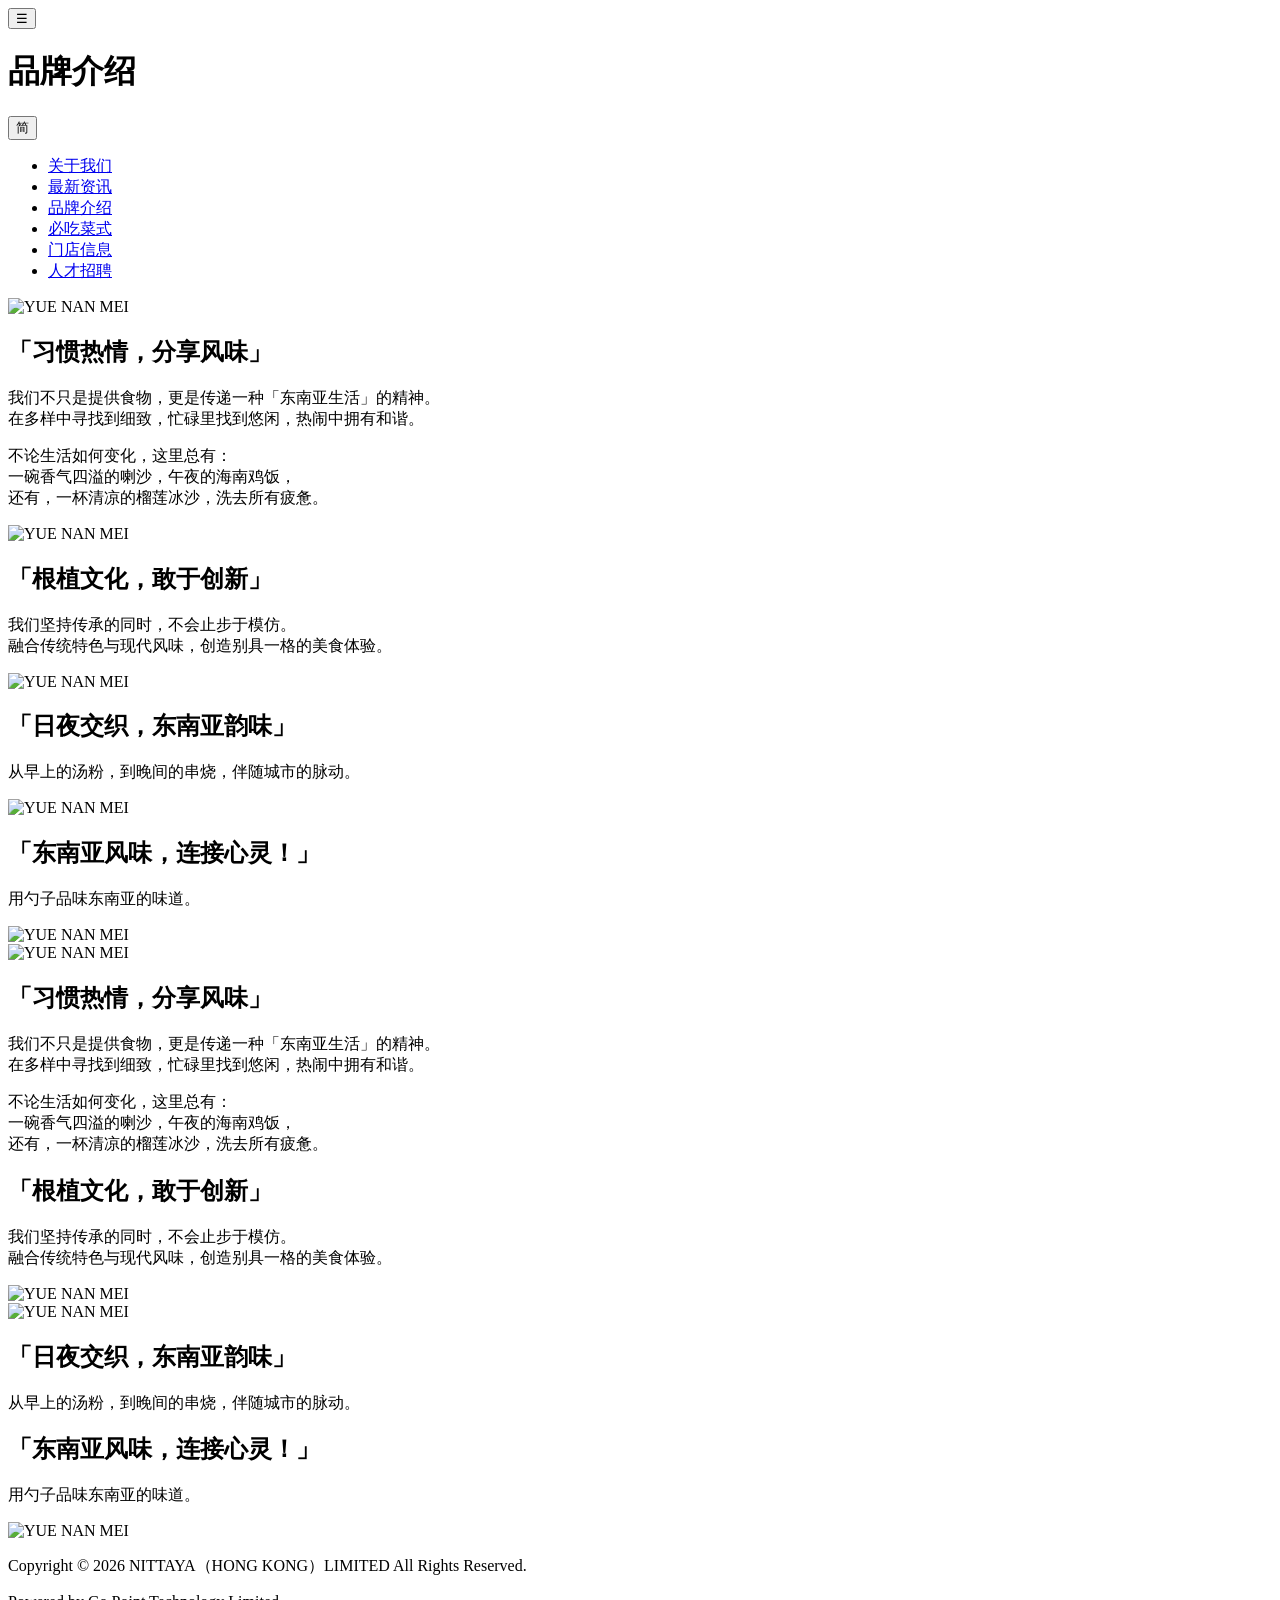
==== commit 7880213a: "Update index.html" ====
--- a/brand/index.html
+++ b/brand/index.html
@@ -1,87 +1,87 @@
 <!DOCTYPE html>
-<html lang="zh-HK">
+<html lang="en" id="htmlLang">
 <head>
     <meta charset="UTF-8">
     <meta name="viewport" content="width=device-width, initial-scale=1.0">
-    <title data-i18n="brand.title">品牌介紹</title>
-    <link rel="stylesheet" href="../style.css">
+    <title>YUE NAN MEI</title>
+    <link rel="stylesheet" href="style.css">
 </head>
 <body>
     <header>
     <button class="menu">&#9776;</button>
-    <h1 data-i18n="brand.title">品牌介紹</h1>
-    <button class="lang-toggle" id="langToggle" type="button" onclick="toggleLang(); return false;">繁</button>
+    <h1 data-i18n="brand.title">Brand Story</h1>
+    <button class="lang-toggle" id="langToggle" type="button" onclick="toggleLang(); return false;">EN</button>
     <nav>
     <ul>
-        <li><a href="/" data-i18n="nav.about">關於我們</a></li>
-        <li><a href="./info/" data-i18n="nav.news">最新資訊</a></li>
-        <li><a href="./brand/" data-i18n="nav.brand">品牌介紹</a></li>
-        <li><a href="./musteat/" data-i18n="nav.musteat">必吃菜式</a></li>
-        <li><a href="./shopinfo/" data-i18n="nav.shopinfo">門市資訊</a></li>
-        <li><a href="./recruit/" data-i18n="nav.recruit">人才招聘</a></li>
+        <li><a href="index.html" data-i18n="nav.about">About Us</a></li>
+        <li><a href="info.html" data-i18n="nav.news">Latest News</a></li>
+        <li><a href="brand.html" data-i18n="nav.brand">Brand Story</a></li>
+        <li><a href="musteat.html" data-i18n="nav.musteat">Must-Try Dishes</a></li>
+        <li><a href="shopinfo.html" data-i18n="nav.shopinfo">Store Info</a></li>
+        <li><a href="recruit.html" data-i18n="nav.recruit">Careers</a></li>
     </ul>
     </nav>
     </header>
     <main>
         <section class="brandbackground">
-        <img src="images/brandbackground.jpeg" alt="西貢玥南妹">
-            <div class="branding">
-            <h2 data-i18n="brand.slogan1">「習慣熱情，分享風味」</h2>
-            <p data-i18n="brand.text1">我們不只是提供食物，更是傳遞一種「東南亞生活」的精神。<br>在多樣中尋找細緻，忙碌裡找到悠閒，熱鬧中擁有和諧。</p>
-            <p data-i18n="brand.text1b">不論生活如何變化，這裡總有：<br>一碗香氣四溢的喇沙，午夜的海南雞飯，<br>還有，一杯清涼的榴槤冰沙，洗去所有疲憊。</p>
-            <img src="images/brand1.jpeg" alt="西貢玥南妹">
+        <img src="images/brandbackground.jpeg" alt="YUE NAN MEI">
+            <div class="branding">
+            <h2 data-i18n="brand.slogan1">“Embracing Warmth, Sharing Flavors”</h2>
+            <p data-i18n="brand.text1">More than just food, we embody the vibrant 'Southeast Asian Lifestyle.'<br>Finding subtlety in diversity, leisure amidst the bustle, and harmony in lively energy.</p>
+            <p data-i18n="brand.text1b">No matter how life changes, you can always find:<br>A piping hot, aromatic bowl of Laksa, Hainanese chicken rice at midnight,<br>or a refreshing Durian Smoothie to wash away all fatigue.</p>
+            <img src="images/brand1.jpeg" alt="YUE NAN MEI">
             </div>
             <div class="branding">
-            <h2 data-i18n="brand.slogan2">「根植文化，敢於創新」</h2>
-            <p data-i18n="brand.text2">我們堅持傳承的同時，不會止步於模仿。<br>融合傳統特色與現代風味，創造別具一格的美食體驗。</p>
-            <img src="images/brand2.jpeg" alt="西貢玥南妹">
+            <h2 data-i18n="brand.slogan2">“Rooted in Culture, Bold in Innovation”</h2>
+            <p data-i18n="brand.text2">While honoring traditional roots, we never stop at mere imitation.<br>We blend classic heritage with modern twists to create a truly unique culinary experience.</p>
+            <img src="images/brand2.jpeg" alt="YUE NAN MEI">
             </div>
             <div class="branding">
-            <h2 data-i18n="brand.slogan3">「日夜交織，東南亞韻味」</h2>
-            <p data-i18n="brand.text3">從早晨的湯粉，到晚間的串燒，伴隨城市的脈動。</p>
-            <img src="images/brand3.jpeg" alt="西貢玥南妹">
+            <h2 data-i18n="brand.slogan3">“Day and Night, Southeast Asian Charm”</h2>
+            <p data-i18n="brand.text3">From morning noodle soup to evening skewers, moving along with the pulse of the city.</p>
+            <img src="images/brand3.jpeg" alt="YUE NAN MEI">
             </div>
             <div class="branding">
-            <h2 data-i18n="brand.slogan4">「本土文化，連接兩地！」</h2>
-            <p data-i18n="brand.text4">用勺子品味東南亞的味道。</p>
-            <img src="images/brand4.jpeg" alt="西貢玥南妹">
+            <h2 data-i18n="brand.slogan4">“Southeast Asian Flavors, Connecting Hearts!”</h2>
+            <p data-i18n="brand.text4">Savoring authentic Southeast Asian flavors, one spoonful at a time.</p>
+            <img src="images/brand4.jpeg" alt="YUE NAN MEI">
             </div>       
         </section>
             
             <section class="brandbackground2">
 
-                <img src="images/brand1.jpeg" alt="西貢玥南妹">
-                <div class="bd">
-                <h2 data-i18n="brand.slogan1">「習慣熱情，分享風味」</h2>
-                <p data-i18n="brand.text1">我們不只是提供食物，更是傳遞一種「東南亞生活」的精神。<br>在多樣中尋找細緻，忙碌裡找到悠閒，熱鬧中擁有和諧。</p>
-                <p data-i18n="brand.text1b">不論生活如何變化，這裡總有：<br>一碗香氣四溢的喇沙，午夜的海南雞飯，<br>還有，一杯清涼的榴槤冰沙，洗去所有疲憊。</p>
+                <img src="images/brand1.jpeg" alt="YUE NAN MEI">
+                <div class="bd">
+                <h2 data-i18n="brand.slogan1">“Embracing Warmth, Sharing Flavors”</h2>
+                <p data-i18n="brand.text1">More than just food, we embody the vibrant 'Southeast Asian Lifestyle.'<br>Finding subtlety in diversity, leisure amidst the bustle, and harmony in lively energy.</p>
+                <p data-i18n="brand.text1b">No matter how life changes, you can always find:<br>A piping hot, aromatic bowl of Laksa, Hainanese chicken rice at midnight,<br>or a refreshing Durian Smoothie to wash away all fatigue.</p>
                 </div>
             
             </section>
             <section class="brandbackground2">
 
                 <div class="bd">
-                <h2 data-i18n="brand.slogan2">「根植文化，敢於創新」</h2>
-                <p data-i18n="brand.text2">我們堅持傳承的同時，不會止步於模仿。<br>融合傳統特色與現代風味，創造別具一格的美食體驗。</p>
-                </div>
-                <img src="images/brand2.jpeg" alt="西貢玥南妹">
-            </section>
-            <section class="brandbackground2">
-
-                <img src="images/brand3.jpeg" alt="西貢玥南妹">
-                <div class="bd">
-                <h2 data-i18n="brand.slogan3">「日夜交織，東南亞韻味」</h2>
-                <p data-i18n="brand.text3">從早晨的湯粉，到晚間的串燒，伴隨城市的脈動。</p>
+                <h2 data-i18n="brand.slogan2">“Rooted in Culture, Bold in Innovation”</h2>
+                <p data-i18n="brand.text2">While honoring traditional roots, we never stop at mere imitation.<br>We blend classic heritage with modern twists to create a truly unique culinary experience.</p>
+                </div>
+                <img src="images/brand2.jpeg" alt="YUE NAN MEI">
+            </section>
+            <section class="brandbackground2">
+
+                <img src="images/brand3.jpeg" alt="YUE NAN MEI">
+                <div class="bd">
+                <h2 data-i18n="brand.slogan3">“Day and Night, Southeast Asian Charm”</h2>
+                <p data-i18n="brand.text3">From morning noodle soup to evening skewers, moving along with the pulse of the city.</p>
                 </div>
             
             </section>
             <section class="brandbackground2">
 
                 <div class="bd">
-                <h2 data-i18n="brand.slogan4">「東南亞風味，連結心靈！」</h2>
-                <p data-i18n="brand.text4">用勺子品味東南亞的味道。</p>
-                </div>
-                <img src="images/brand4.jpeg" alt="西貢玥南妹">
+                <h2 data-i18n="brand.slogan4">“Southeast Asian Flavors, Connecting Hearts!”</h2>
+                <p data-i18n="brand.text4">Savoring authentic Southeast Asian flavors, one spoonful at a time.</p>
+                </div>
+                <img src="images/brand4.jpeg" alt="YUE NAN MEI">
             </section>
     </main> 
     <footer>
@@ -91,28 +91,44 @@
         <p data-i18n="footer.powered">Powered by Go Point Technology Limited</p>
     </footer>
     <script>
-        // ========== 語言切換系統 ==========
         const translations = {
-            "zh-HK": {
-                "title": "品牌介紹",
-                "nav": {"about": "關於我們", "news": "最新資訊", "brand": "品牌介紹", "musteat": "必吃菜式", "shopinfo": "門市資訊", "recruit": "人才招聘"},
+            "en": {
+                "title": "YUE NAN MEI",
+                "nav": {
+                    "about": "About Us",
+                    "news": "Latest News",
+                    "brand": "Brand Story",
+                    "musteat": "Must-Try Dishes",
+                    "shopinfo": "Store Info",
+                    "recruit": "Careers"
+                },
                 "brand": {
-                    "title": "品牌介紹",
-                    "slogan1": "「習慣熱情，分享風味」",
-                    "text1": "我們不只是提供食物，更是傳遞一種「東南亞生活」的精神。<br>在多樣中尋找細緻，忙碌裡找到悠閒，熱鬧中擁有和諧。",
-                    "text1b": "不論生活如何變化，這裡總有：<br>一碗香氣四溢的喇沙，午夜的海南雞飯，<br>還有，一杯清涼的榴槤冰沙，洗去所有疲憊。",
-                    "slogan2": "「根植文化，敢於創新」",
-                    "text2": "我們堅持傳承的同時，不會止步於模仿。<br>融合傳統特色與現代風味，創造別具一格的美食體驗。",
-                    "slogan3": "「日夜交織，東南亞韻味」",
-                    "text3": "從早晨的湯粉，到晚間的串燒，伴隨城市的脈動。",
-                    "slogan4": "「東南亞風味，連結心靈！」",
-                    "text4": "用勺子品味東南亞的味道。"
-                },
-                "footer": {"copyright": "Copyright © 2026 NITTAYA（HONG KONG）LIMITED All Rights Reserved.", "powered": "Powered by Go Point Technology Limited"}
+                    "title": "Brand Story",
+                    "slogan1": "“Embracing Warmth, Sharing Flavors”",
+                    "text1": "More than just food, we embody the vibrant 'Southeast Asian Lifestyle.'<br>Finding subtlety in diversity, leisure amidst the bustle, and harmony in lively energy.",
+                    "text1b": "No matter how life changes, you can always find:<br>A piping hot, aromatic bowl of Laksa, Hainanese chicken rice at midnight,<br>or a refreshing Durian Smoothie to wash away all fatigue.",
+                    "slogan2": "“Rooted in Culture, Bold in Innovation”",
+                    "text2": "While honoring traditional roots, we never stop at mere imitation.<br>We blend classic heritage with modern twists to create a truly unique culinary experience.",
+                    "slogan3": "“Day and Night, Southeast Asian Charm”",
+                    "text3": "From morning noodle soup to evening skewers, moving along with the pulse of the city.",
+                    "slogan4": "“Southeast Asian Flavors, Connecting Hearts!”",
+                    "text4": "Savoring authentic Southeast Asian flavors, one spoonful at a time."
+                },
+                "footer": {
+                    "copyright": "Copyright © 2026 NITTAYA（HONG KONG）LIMITED All Rights Reserved.", 
+                    "powered": "Powered by Go Point Technology Limited"
+                }
             },
             "zh-CN": {
-                "title": "品牌介绍",
-                "nav": {"about": "关于我们", "news": "最新资讯", "brand": "品牌介绍", "musteat": "必吃菜式", "shopinfo": "门店信息", "recruit": "人才招聘"},
+                "title": "玥南妹",
+                "nav": {
+                    "about": "关于我们",
+                    "news": "最新资讯",
+                    "brand": "品牌介绍",
+                    "musteat": "必吃菜式",
+                    "shopinfo": "门店信息",
+                    "recruit": "人才招聘"
+                },
                 "brand": {
                     "title": "品牌介绍",
                     "slogan1": "「习惯热情，分享风味」",
@@ -125,9 +141,13 @@
                     "slogan4": "「东南亚风味，连接心灵！」",
                     "text4": "用勺子品味东南亚的味道。"
                 },
-                "footer": {"copyright": "Copyright © 2026 NITTAYA（HONG KONG）LIMITED All Rights Reserved.", "powered": "Powered by Go Point Technology Limited"}
+                "footer": {
+                    "copyright": "Copyright © 2026 NITTAYA（HONG KONG）LIMITED All Rights Reserved.", 
+                    "powered": "Powered by Go Point Technology Limited"
+                }
             }
         };
+
         function setCookie(name, value, days) {
             let expires = "";
             if (days) {
@@ -143,7 +163,7 @@
             const ca = document.cookie.split(';');
             for(let i=0; i < ca.length; i++) {
                 let c = ca[i];
-                while (c.charAt(0) === ' ') c = c.substring(1, c.length); // Remove leading spaces
+                while (c.charAt(0) === ' ') c = c.substring(1, c.length);
                 if (c.indexOf(nameEQ) === 0) {
                     return c.substring(nameEQ.length, c.length);
                 }
@@ -154,7 +174,12 @@
         let defaultLang = 'zh-CN';
         let currentLang = defaultLang;
         try {   
-            currentLang = getCookie('lang') || defaultLang
+            const savedLang = getCookie('lang');
+            if (savedLang === 'zh-CN' || savedLang === 'en') {
+                currentLang = savedLang;
+            } else {
+                currentLang = defaultLang;
+            }
             setCookie('lang', currentLang, 7);
         } catch(error){
             setCookie('lang', defaultLang, 7);
@@ -172,10 +197,11 @@
             }
             return result;
         }
+
         function updatePage() {
             const lang = translations[currentLang];
             if (!lang) return;
-            document.title = getValue(lang, 'brand.title') || lang.title;
+            document.title = getValue(lang, 'title') || lang.title;
             document.documentElement.lang = currentLang;
             document.querySelectorAll('[data-i18n]').forEach(function(el) {
                 const key = el.getAttribute('data-i18n');
@@ -190,19 +216,22 @@
             });
             const btn = document.getElementById('langToggle');
             if (btn) {
-                btn.textContent = currentLang === 'zh-HK' ? '繁' : '简';
-            }
-        }
+                btn.textContent = currentLang === 'en' ? 'EN' : '简';
+            }
+        }
+
         function toggleLang() {
-            currentLang = currentLang === 'zh-HK' ? 'zh-CN' : 'zh-HK';
+            currentLang = currentLang === 'en' ? 'zh-CN' : 'en';
             setCookie('lang', currentLang, 7);
             updatePage();
         }
+
         if (document.readyState === 'loading') {
             document.addEventListener('DOMContentLoaded', updatePage);
         } else {
             updatePage();
         }
+
         document.querySelector('.menu') && document.querySelector('.menu').addEventListener('click', function() {
             const nav = document.querySelector('nav ul');
             if (nav) nav.classList.toggle('show');
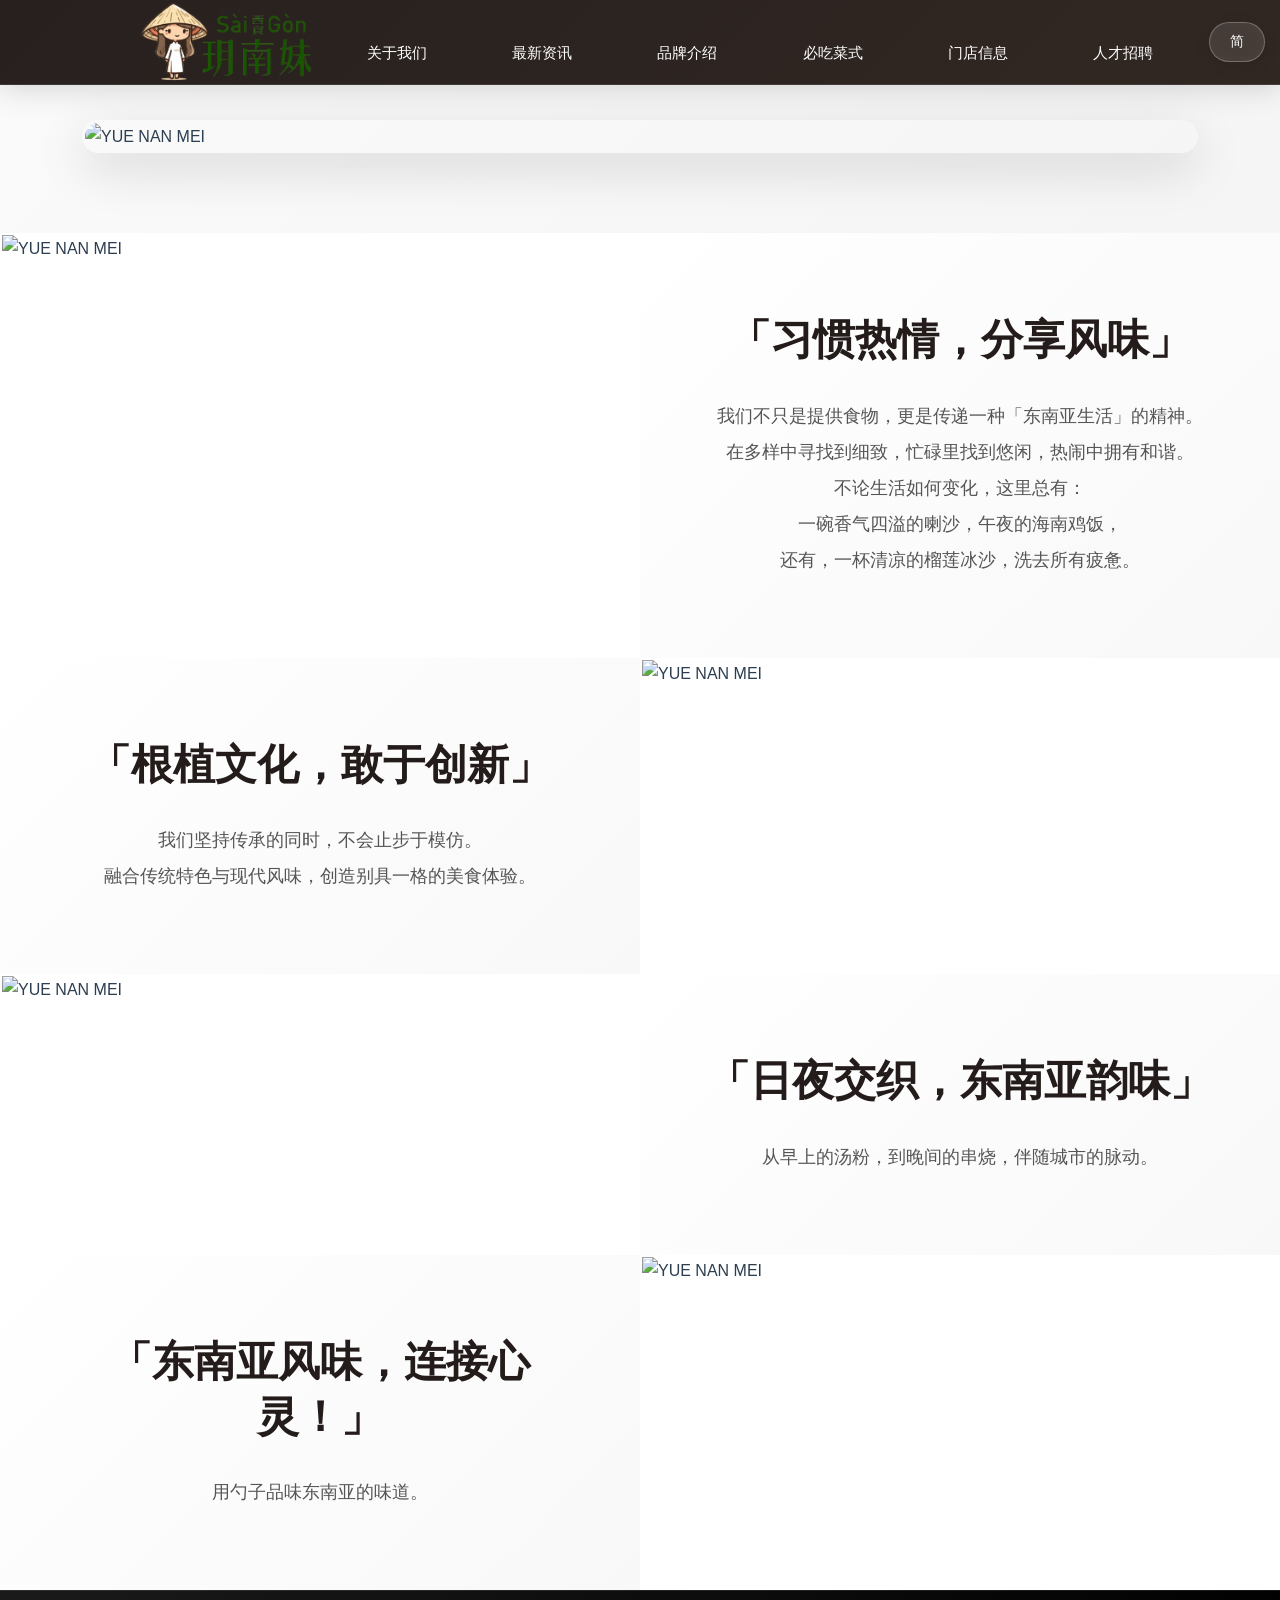
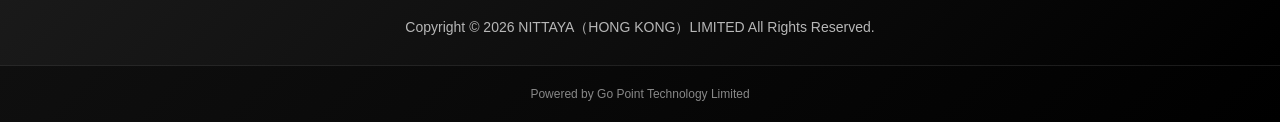
==== commit 43c1cbff: "Update index.html" ====
--- a/brand/index.html
+++ b/brand/index.html
@@ -4,7 +4,7 @@
     <meta charset="UTF-8">
     <meta name="viewport" content="width=device-width, initial-scale=1.0">
     <title>YUE NAN MEI</title>
-    <link rel="stylesheet" href="style.css">
+    <link rel="stylesheet" href="/style.css">
 </head>
 <body>
     <header>
@@ -13,12 +13,12 @@
     <button class="lang-toggle" id="langToggle" type="button" onclick="toggleLang(); return false;">EN</button>
     <nav>
     <ul>
-        <li><a href="index.html" data-i18n="nav.about">About Us</a></li>
-        <li><a href="info.html" data-i18n="nav.news">Latest News</a></li>
-        <li><a href="brand.html" data-i18n="nav.brand">Brand Story</a></li>
-        <li><a href="musteat.html" data-i18n="nav.musteat">Must-Try Dishes</a></li>
-        <li><a href="shopinfo.html" data-i18n="nav.shopinfo">Store Info</a></li>
-        <li><a href="recruit.html" data-i18n="nav.recruit">Careers</a></li>
+        <li><a href="/" data-i18n="nav.about">About Us</a></li>
+        <li><a href="/info/" data-i18n="nav.news">Latest News</a></li>
+        <li><a href="/brand/" data-i18n="nav.brand">Brand Story</a></li>
+        <li><a href="/musteat/" data-i18n="nav.musteat">Must-Try Dishes</a></li>
+        <li><a href="/shopinfo/" data-i18n="nav.shopinfo">Store Info</a></li>
+        <li><a href="/recruit/" data-i18n="nav.recruit">Careers</a></li>
     </ul>
     </nav>
     </header>
--- a/style.css
+++ b/style.css
@@ -0,0 +1,1709 @@
+/* ========== 基礎樣式重置 ========== */
+* {
+    padding: 0;
+    margin: 0;
+    box-sizing: border-box;
+}
+
+html {
+    scroll-behavior: smooth;
+    font-size: 16px;
+}
+
+body {
+    font-family: -apple-system, BlinkMacSystemFont, "Segoe UI", "Microsoft JhengHei", "PingFang TC", "Helvetica Neue", Arial, sans-serif;
+    line-height: 1.7;
+    color: #2c3e50;
+    overflow-x: hidden;
+    background-color: #fafafa;
+}
+
+/* ========== Header 設計 ========== */
+header {
+    background: linear-gradient(135deg, rgba(35, 28, 26, 0.98), rgba(45, 35, 30, 0.98));
+    backdrop-filter: blur(20px);
+    -webkit-backdrop-filter: blur(20px);
+    height: 85px;
+    width: 100%;
+    position: fixed;
+    top: 0;
+    z-index: 1000;
+    box-shadow: 0 4px 30px rgba(0, 0, 0, 0.15);
+    transition: all 0.3s ease;
+    border-bottom: 1px solid rgba(255, 255, 255, 0.1);
+}
+
+h1 {
+    color: white;
+    position: absolute;
+    left: 120px;
+    top: 0;
+    line-height: 85px;
+    background-image: url(images/logo.jpeg);
+    background-size: contain;
+    background-repeat: no-repeat;
+    background-position: center;
+    width: 210px;
+    text-indent: -9999px;
+    z-index: 1;
+    transition: all 0.3s ease;
+}
+
+header ul {
+    position: absolute;
+    right: 5vw;
+    top: 0;
+    line-height: 85px;
+    list-style: none;
+}
+
+header li {
+    display: inline;
+    margin-right: 3.5vw;
+}
+
+header a {
+    color: white;
+    text-decoration: none;
+    padding: 10px 18px;
+    border-radius: 8px;
+    transition: all 0.3s ease;
+    font-weight: 500;
+    font-size: 15px;
+    position: relative;
+    display: inline-block;
+}
+
+header a::before {
+    content: '';
+    position: absolute;
+    bottom: 8px;
+    left: 50%;
+    transform: translateX(-50%);
+    width: 0;
+    height: 2px;
+    background: linear-gradient(90deg, #ff9d00, #ff6f00);
+    transition: width 0.3s ease;
+}
+
+header a:hover {
+    background-color: rgba(255, 157, 0, 0.15);
+    transform: translateY(-2px);
+}
+
+header a:hover::before {
+    width: 70%;
+}
+
+/* ========== 語言切換按鈕 ========== */
+.lang-toggle {
+    position: absolute;
+    right: 15px;
+    top: 22px;
+    background: rgba(255, 255, 255, 0.12);
+    backdrop-filter: blur(10px);
+    -webkit-backdrop-filter: blur(10px);
+    color: white;
+    border: 1px solid rgba(255, 255, 255, 0.25);
+    padding: 10px 20px;
+    border-radius: 25px;
+    cursor: pointer;
+    font-size: 14px;
+    font-weight: 500;
+    transition: all 0.3s cubic-bezier(0.4, 0, 0.2, 1);
+    z-index: 10001;
+    pointer-events: auto;
+    user-select: none;
+    -webkit-user-select: none;
+    box-shadow: 0 4px 15px rgba(0, 0, 0, 0.1);
+    min-width: 50px;
+    text-align: center;
+}
+
+.lang-toggle:hover {
+    background: rgba(255, 255, 255, 0.2);
+    border-color: rgba(255, 255, 255, 0.4);
+    transform: translateY(-2px);
+    box-shadow: 0 6px 20px rgba(0, 0, 0, 0.15);
+}
+
+.lang-toggle:active {
+    transform: translateY(0);
+    box-shadow: 0 2px 8px rgba(0, 0, 0, 0.1);
+}
+
+/* ========== Hero 區域 ========== */
+.slogan {
+    background: linear-gradient(135deg, rgba(0, 0, 0, 0.4), rgba(0, 0, 0, 0.5)), url(images/banner.jpeg);
+    background-repeat: no-repeat;
+    background-size: cover;
+    background-position: center;
+    background-attachment: fixed;
+    color: white;
+    min-height: 100vh;
+    display: flex;
+    flex-direction: column;
+    align-items: center;
+    justify-content: center;
+    position: relative;
+    padding-top: 85px;
+    overflow: hidden;
+}
+
+.slogan::before {
+    content: '';
+    position: absolute;
+    top: 0;
+    left: 0;
+    right: 0;
+    bottom: 0;
+    background: radial-gradient(ellipse at center, transparent 0%, rgba(0, 0, 0, 0.5) 100%);
+    z-index: 0;
+}
+
+.slogan h2 {
+    font-size: clamp(32px, 5vw, 64px);
+    margin: 20px;
+    text-shadow: 0 4px 20px rgba(0, 0, 0, 0.6);
+    font-weight: 700;
+    text-align: center;
+    position: relative;
+    z-index: 1;
+    animation: fadeInUp 1s ease;
+    letter-spacing: 1px;
+    line-height: 1.3;
+}
+
+.slogan p {
+    color: #ffeb3b;
+    font-size: clamp(16px, 2.5vw, 22px);
+    margin: 25px;
+    text-shadow: 0 2px 15px rgba(0, 0, 0, 0.7);
+    font-weight: 600;
+    position: relative;
+    z-index: 1;
+    animation: fadeInUp 1.2s ease;
+}
+
+.slogan a {
+    display: inline-block;
+    color: #fff;
+    background: linear-gradient(135deg, #ff9d00, #ff6f00);
+    text-decoration: none;
+    border: none;
+    padding: 16px 56px;
+    border-radius: 50px;
+    box-shadow: 0 8px 25px rgba(255, 157, 0, 0.4);
+    transition: all 0.4s cubic-bezier(0.4, 0, 0.2, 1);
+    font-weight: 600;
+    font-size: 16px;
+    position: relative;
+    z-index: 1;
+    animation: fadeInUp 1.4s ease;
+    overflow: hidden;
+}
+
+.slogan a::before {
+    content: '';
+    position: absolute;
+    top: 0;
+    left: -100%;
+    width: 100%;
+    height: 100%;
+    background: linear-gradient(90deg, transparent, rgba(255, 255, 255, 0.3), transparent);
+    transition: left 0.5s;
+}
+
+.slogan a:hover {
+    background: linear-gradient(135deg, #ff6f00, #ff9d00);
+    transform: translateY(-4px);
+    box-shadow: 0 12px 35px rgba(255, 157, 0, 0.5);
+}
+
+.slogan a:hover::before {
+    left: 100%;
+}
+
+/* ========== 動畫效果 ========== */
+@keyframes fadeInUp {
+    from {
+        opacity: 0;
+        transform: translateY(40px);
+    }
+    to {
+        opacity: 1;
+        transform: translateY(0);
+    }
+}
+
+/* ========== Vision 區域 ========== */
+.vision {
+    background: linear-gradient(135deg, #485652, #5a6b68);
+    color: white;
+    min-height: 280px;
+    display: flex;
+    justify-content: center;
+    align-items: center;
+    padding: 80px 40px;
+    text-align: center;
+    position: relative;
+    overflow: hidden;
+}
+
+.vision::before {
+    content: '';
+    position: absolute;
+    top: -50%;
+    left: -50%;
+    width: 200%;
+    height: 200%;
+    background: radial-gradient(circle, rgba(255, 255, 255, 0.05) 0%, transparent 70%);
+    animation: rotate 20s linear infinite;
+}
+
+@keyframes rotate {
+    from { transform: rotate(0deg); }
+    to { transform: rotate(360deg); }
+}
+
+.vision blockquote {
+    max-width: 1000px;
+    font-style: italic;
+    font-size: clamp(20px, 3vw, 28px);
+    line-height: 1.8;
+    letter-spacing: 0.5px;
+    text-shadow: 0 2px 15px rgba(0, 0, 0, 0.3);
+    position: relative;
+    z-index: 1;
+    padding: 20px;
+}
+
+/* ========== Info 區域 ========== */
+.info {
+    display: flex;
+    overflow: hidden;
+    background: white;
+}
+
+.info img {
+    width: 50%;
+    object-fit: cover;
+    transition: transform 0.6s cubic-bezier(0.4, 0, 0.2, 1);
+}
+
+.info:hover img {
+    transform: scale(1.05);
+}
+
+.sz {
+    width: 50%;
+    background: linear-gradient(135deg, #ffffff, #f8f8f8);
+    display: flex;
+    flex-direction: column;
+    align-items: center;
+    justify-content: center;
+    padding: 80px 60px;
+}
+
+.sz h2 {
+    font-size: clamp(28px, 4vw, 42px);
+    margin-bottom: 30px;
+    margin: 20px;
+    color: #231c1a;
+    font-weight: 700;
+    text-align: center;
+    line-height: 1.3;
+}
+
+.sz p {
+    text-align: center;
+    line-height: 2;
+    font-size: 18px;
+    color: #555;
+    max-width: 500px;
+}
+
+/* ========== 產品卡片 ========== */
+.product {
+    display: flex;
+    background: linear-gradient(135deg, #f5f3f0, #ede9de);
+    justify-content: center;
+    align-items: flex-start;
+    padding: 120px 60px;
+    gap: 40px;
+    flex-wrap: wrap;
+}
+
+.product div {
+    width: 320px;
+    text-align: center;
+    background: white;
+    border-radius: 24px;
+    padding: 35px;
+    box-shadow: 0 10px 40px rgba(0, 0, 0, 0.08);
+    transition: all 0.4s cubic-bezier(0.4, 0, 0.2, 1);
+    overflow: hidden;
+    position: relative;
+}
+
+.product div::before {
+    content: '';
+    position: absolute;
+    top: 0;
+    left: 0;
+    right: 0;
+    height: 4px;
+    background: linear-gradient(90deg, #ff9d00, #ff6f00);
+    transform: scaleX(0);
+    transition: transform 0.4s ease;
+}
+
+.product div:hover {
+    transform: translateY(-12px);
+    box-shadow: 0 20px 50px rgba(0, 0, 0, 0.15);
+}
+
+.product div:hover::before {
+    transform: scaleX(1);
+}
+
+.product img {
+    width: 100%;
+    border-radius: 16px;
+    margin-bottom: 25px;
+    transition: transform 0.5s cubic-bezier(0.4, 0, 0.2, 1);
+    box-shadow: 0 6px 20px rgba(0, 0, 0, 0.1);
+}
+
+.product div:hover img {
+    transform: scale(1.08) rotate(1deg);
+}
+
+.product h3 {
+    font-size: 24px;
+    margin: 20px 0 15px;
+    color: #231c1a;
+    font-weight: 700;
+    line-height: 1.4;
+}
+
+.product p {
+    font-size: 15px;
+    line-height: 1.8;
+    color: #666;
+}
+
+/* ========== Footer ========== */
+footer {
+    background: linear-gradient(135deg, #1a1a1a, #000);
+    color: #b7b7b7;
+    min-height: 70px;
+    display: flex;
+    justify-content: center;
+    align-items: center;
+    font-size: 14px;
+    padding: 25px;
+    border-top: 1px solid rgba(255, 255, 255, 0.1);
+}
+
+.gptl {
+    background: linear-gradient(135deg, #0f0f0f, #000);
+    color: #888;
+    min-height: 55px;
+    display: flex;
+    justify-content: center;
+    align-items: center;
+    font-size: 12px;
+    padding: 18px;
+}
+
+/* ========== 菜單按鈕 ========== */
+.menu {
+    display: none;
+    position: relative;
+    z-index: 10002;
+}
+
+/* ========== 空間不足時隱藏 Logo（簡化版） ========== */
+@media screen and (max-width: 1150px) {
+    header h1 {
+        display: none;
+    }
+}
+
+/* ========== 響應式設計 ========== */
+@media screen and (max-width: 768px) {
+    header {
+        height: 75px;
+    }
+    
+    header h1 {
+        display: flex;
+    }
+    
+    header ul {
+        display: none;
+        flex-direction: column;
+        padding: 20px 0;
+        background: linear-gradient(135deg, rgba(35, 28, 26, 0.98), rgba(45, 35, 30, 0.98));
+        backdrop-filter: blur(25px);
+        -webkit-backdrop-filter: blur(25px);
+        position: absolute;
+        top: 75px;
+        left: 0;
+        width: 260px;
+        border-radius: 0;
+        box-shadow: 0 10px 40px rgba(0, 0, 0, 0.4),
+                    0 0 0 1px rgba(255, 255, 255, 0.1);
+        z-index: 999;
+        overflow: hidden;
+        animation: slideDown 0.3s ease-out;
+
+        line-height: 40px;
+    }
+    
+    @keyframes slideDown {
+        from {
+            opacity: 0;
+            transform: translateY(-20px);
+        }
+        to {
+            opacity: 1;
+            transform: translateY(0);
+        }
+    }
+    
+    header ul::before {
+        content: '';
+        position: absolute;
+        top: 0;
+        left: 0;
+        right: 0;
+        height: 3px;
+        background: linear-gradient(90deg, #ff9d00, #ff6f00, #ff9d00);
+        background-size: 200% 100%;
+        animation: shimmer 2s linear infinite;
+    }
+    
+    @keyframes shimmer {
+        0% { background-position: -200% 0; }
+        100% { background-position: 200% 0; }
+    }
+    
+    header ul.show {
+        display: flex;
+    }
+    
+    header li {
+        margin: 4px 12px;
+        list-style: none;
+    }
+    
+    header a {
+        padding: 14px 20px;
+        display: block;
+        border-radius: 12px;
+        color: white;
+        font-weight: 500;
+        font-size: 15px;
+        transition: all 0.3s cubic-bezier(0.4, 0, 0.2, 1);
+        position: relative;
+        overflow: hidden;
+        border: 1px solid transparent;
+    }
+    
+    header a::before {
+        content: '';
+        position: absolute;
+        left: 0;
+        top: 0;
+        bottom: 0;
+        width: 4px;
+        background: linear-gradient(135deg, #ff9d00, #ff6f00);
+        transform: scaleY(0);
+        transition: transform 0.3s ease;
+        border-radius: 0 4px 4px 0;
+    }
+    
+    header a:hover {
+        background: linear-gradient(135deg, rgba(255, 157, 0, 0.2), rgba(255, 111, 0, 0.15));
+        transform: translateX(5px);
+        border-color: rgba(255, 157, 0, 0.3);
+        box-shadow: 0 4px 15px rgba(255, 157, 0, 0.2);
+    }
+    
+    header a:hover::before {
+        transform: scaleY(1);
+    }
+    
+    header a:active {
+        transform: translateX(3px);
+    }
+    
+    header h1 {
+        left: 50%;
+        transform: translateX(-50%);
+        width: 140px;
+        line-height: 75px;
+        max-width: calc(100vw - 100px);
+    }
+    
+    .slogan h2 {
+        font-size: 36px;
+        margin: 15px;
+    }
+    
+    .slogan p {
+        font-size: 18px;
+        margin: 20px;
+    }
+    
+    .slogan a {
+        padding: 14px 40px;
+        font-size: 15px;
+    }
+    
+    .slogan {
+        min-height: 100vh;
+        padding-top: 75px;
+        background-attachment: scroll; /* 移動端禁用 fixed */
+    }
+    
+    .menu {
+        display: flex;
+        background: transparent;
+        color: white;
+        font-size: 26px;
+        position: absolute;
+        top: 18px;
+        left: 18px;
+        border: none;
+        cursor: pointer;
+        width: 44px;
+        height: 44px;
+        align-items: center;
+        justify-content: center;
+        z-index: 10002;
+        transition: all 0.3s ease;
+    }
+    
+    .menu:hover {
+        background: rgba(255, 255, 255, 0.1);
+        transform: scale(1.05);
+    }
+    
+    .menu:active {
+        transform: scale(0.95);
+    }
+    
+    .lang-toggle {
+        right: 10px;
+        top: 18px;
+        padding: 8px 16px;
+        font-size: 13px;
+        min-width: 45px;
+    }
+    
+    .info {
+        flex-direction: column;
+    }
+    
+    .info img {
+        width: 100%;
+        max-height: 400px;
+    }
+    
+    .sz {
+        width: 100%;
+        padding: 50px 30px;
+    }
+    
+    .sz h2 {
+        font-size: 32px;
+    }
+    
+    .product {
+        flex-direction: column;
+        align-items: center;
+        padding: 80px 20px;
+        gap: 30px;
+    }
+    
+    .product div {
+        width: 100%;
+        max-width: 400px;
+    }
+    
+    .vision {
+        padding: 60px 30px;
+        min-height: 240px;
+    }
+    
+    .vision blockquote {
+        font-size: 20px;
+    }
+    
+    /* News 區域響應式 */
+    .news {
+        min-height: 100vh;
+        padding-top: 75px;
+        background-attachment: scroll; /* 移動端禁用 fixed */
+    }
+    
+    .news h2 {
+        font-size: 32px;
+        margin: 15px;
+    }
+    
+    .news p {
+        font-size: 18px;
+        margin: 20px;
+    }
+    
+    .news a {
+        padding: 14px 40px;
+        font-size: 15px;
+    }
+    
+    /* Musteat 區域響應式 */   
+    .musteat h2 {
+        font-size: 36px;
+        margin: 15px;
+    }
+    
+    .musteat p {
+        font-size: 18px;
+        margin: 20px;
+    }
+    
+    .musteat a {
+        padding: 14px 40px;
+        font-size: 15px;
+    }
+
+    .musteat {
+        min-height: 100vh;
+        padding-top: 75px;
+        background-attachment: scroll; /* 移動端禁用 fixed */
+    }
+    
+    /* Brand Background 響應式 */
+    .brandbackground {
+        padding: 90px 15px 40px;
+    }
+    
+    .brandbackground img {
+        width: 95%;
+        margin: 15px;
+        border-radius: 16px;
+    }
+    
+    /* Shop Info 響應式 */
+    .shopinfo {
+        padding: 90px 15px 40px;
+    }
+    
+    .shopinfo img {
+        width: 95%;
+        margin: 15px;
+        border-radius: 16px;
+    }
+    
+    /* Recruit 響應式 */
+    .recruit,
+    .recruit1 {
+        padding: 40px 25px;
+        font-size: 18px;
+        min-height: auto;
+    }
+    
+    /* Footer 響應式 */
+    footer {
+        padding: 20px 15px;
+        font-size: 12px;
+        text-align: center;
+    }
+    
+    .gptl {
+        padding: 15px;
+        font-size: 11px;
+    }
+}
+
+/* 更小屏幕優化 (480px以下) */
+@media screen and (max-width: 480px) {
+    header {
+        height: 70px;
+    }
+    
+    header h1 {
+        width: 120px;
+        line-height: 70px;
+        max-width: calc(100vw - 90px);
+    }
+    
+    .menu {
+        top: 15px;
+        left: 15px;
+        font-size: 24px;
+        width: 35px;
+        height: 35px;
+    }
+    
+    .lang-toggle {
+        right: 8px;
+        top: 15px;
+        padding: 6px 12px;
+        font-size: 12px;
+        min-width: 40px;
+    }
+    
+    header ul {
+        top: 70px;
+        width: 240px;
+        padding: 15px 0;
+    }
+    
+    header li {
+        margin: 3px 10px;
+    }
+    
+    header a {
+        padding: 12px 18px;
+        font-size: 14px;
+    }
+    
+    .slogan h2,
+    .news h2,
+    .musteat h2 {
+        font-size: 28px;
+        margin: 10px;
+    }
+    
+    .slogan p,
+    .news p,
+    .musteat p {
+        font-size: 16px;
+        margin: 15px;
+    }
+    
+    .slogan a,
+    .news a,
+    .musteat a {
+        padding: 12px 32px;
+        font-size: 14px;
+    }
+    .sz,
+    .szslogan,
+    .bd,
+    .si {
+        padding: 40px 20px;
+    }
+    
+    .sz h2,
+    .szslogan h2,
+    .bd h2,
+    .si h2 {
+        font-size: 28px;
+    }
+    
+    .product,
+    .musteatmenu,
+    .musteatmenu2 {
+        padding: 60px 15px;
+        gap: 25px;
+    }
+    
+    .product div,
+    .musteatmenu div,
+    .musteatmenu2 div {
+        padding: 25px;
+    }
+    
+    .vision {
+        padding: 50px 20px;
+        min-height: 200px;
+    }
+    
+    .vision blockquote {
+        font-size: 18px;
+        padding: 15px;
+    }
+    
+    .image-slider {
+        width: calc(100vw - 30px);
+        height: 65vw;
+        margin: 15px;
+        border-radius: 12px;
+    }
+    
+    .image-slider::before {
+        border-radius: 12px;
+    }
+    
+    .slider-container {
+        border-radius: 10px;
+    }
+    
+    .slider-indicators {
+        bottom: 12px;
+        padding: 8px 15px;
+        gap: 8px;
+    }
+    
+    .indicator {
+        width: 6px;
+        height: 6px;
+    }
+    
+    .indicator.active {
+        width: 20px;
+    }
+    
+    .brandbackground,
+    .shopinfo {
+        padding: 80px 10px 30px;
+    }
+    
+    .brandbackground img,
+    .shopinfo img {
+        width: 98%;
+        margin: 10px;
+        border-radius: 12px;
+    }
+    
+    .recruit,
+    .recruit1 {
+        padding: 30px 20px;
+        font-size: 16px;
+    }
+    
+    footer {
+        padding: 15px 10px;
+        font-size: 11px;
+    }
+    
+    .gptl {
+        padding: 12px;
+        font-size: 10px;
+    }
+}
+
+/* ========== News 區域 ========== */
+.news {
+    background: linear-gradient(135deg, rgba(0, 0, 0, 0.4), rgba(0, 0, 0, 0.5)), url(images/infobackground.jpeg);
+    background-repeat: no-repeat;
+    background-size: cover;
+    background-position: center;
+    background-attachment: fixed;
+    color: white;
+    min-height: 100vh;
+    display: flex;
+    flex-direction: column;
+    align-items: center;
+    justify-content: center;
+    position: relative;
+    padding-top: 85px;
+    overflow: hidden;
+}
+
+.news::before {
+    content: '';
+    position: absolute;
+    top: 0;
+    left: 0;
+    right: 0;
+    bottom: 0;
+    background: radial-gradient(ellipse at center, transparent 0%, rgba(0, 0, 0, 0.5) 100%);
+    z-index: 0;
+}
+
+.news h2 {
+    font-size: clamp(32px, 5vw, 48px);
+    margin-top: 60px;
+    text-shadow: 0 4px 20px rgba(0, 0, 0, 0.7);
+    color: white;
+    font-weight: 700;
+    position: relative;
+    z-index: 1;
+    animation: fadeInUp 1s ease;
+    text-align: center;
+}
+
+.news p {
+    color: #ffeb3b;
+    text-shadow: 0 2px 15px rgba(0, 0, 0, 0.7);
+    font-size: clamp(18px, 2.5vw, 24px);
+    margin: 25px;
+    font-weight: 600;
+    position: relative;
+    z-index: 1;
+    animation: fadeInUp 1.2s ease;
+}
+
+.news a {
+    display: inline-block;
+    color: #fff;
+    background: linear-gradient(135deg, #ff9d00, #ff6f00);
+    text-decoration: none;
+    border: none;
+    padding: 16px 56px;
+    border-radius: 50px;
+    box-shadow: 0 8px 25px rgba(255, 157, 0, 0.4);
+    transition: all 0.4s cubic-bezier(0.4, 0, 0.2, 1);
+    font-weight: 600;
+    font-size: 16px;
+    position: relative;
+    z-index: 1;
+    animation: fadeInUp 1.4s ease;
+    overflow: hidden;
+}
+
+.news a::before {
+    content: '';
+    position: absolute;
+    top: 0;
+    left: -100%;
+    width: 100%;
+    height: 100%;
+    background: linear-gradient(90deg, transparent, rgba(255, 255, 255, 0.3), transparent);
+    transition: left 0.5s;
+}
+
+.news a:hover {
+    background: linear-gradient(135deg, #ff6f00, #ff9d00);
+    transform: translateY(-4px);
+    box-shadow: 0 12px 35px rgba(255, 157, 0, 0.5);
+}
+
+.news a:hover::before {
+    left: 100%;
+}
+
+/* ========== Szproduct 區域 ========== */
+.szproduct {
+    display: flex;
+    background: linear-gradient(135deg, #485652, #7a8c8a);
+    overflow: hidden;
+    position: relative;
+}
+
+/* 圖片輪播容器 */
+.image-slider {
+    width: 50vw;
+    height: 50vw;
+    max-height: 600px;
+    position: relative;
+    overflow: hidden;
+    margin: 40px;
+    border-radius: 20px;
+    box-shadow: 0 20px 60px rgba(0, 0, 0, 0.4),
+                0 0 0 4px rgba(255, 255, 255, 0.1),
+                inset 0 0 0 1px rgba(255, 255, 255, 0.2);
+    background: linear-gradient(135deg, rgba(255, 255, 255, 0.1), rgba(255, 255, 255, 0.05));
+    backdrop-filter: blur(10px);
+    -webkit-backdrop-filter: blur(10px);
+    transition: all 0.4s ease;
+}
+
+.image-slider::before {
+    content: '';
+    position: absolute;
+    top: -2px;
+    left: -2px;
+    right: -2px;
+    bottom: -2px;
+    background: linear-gradient(135deg, #ff9d00, #ff6f00, #ff9d00);
+    border-radius: 20px;
+    z-index: -1;
+    opacity: 0;
+    transition: opacity 0.4s ease;
+}
+
+.image-slider:hover::before {
+    opacity: 0.6;
+}
+
+.image-slider:hover {
+    transform: translateY(-5px);
+    box-shadow: 0 25px 70px rgba(0, 0, 0, 0.5),
+                0 0 0 4px rgba(255, 157, 0, 0.3),
+                inset 0 0 0 1px rgba(255, 255, 255, 0.3);
+}
+
+.slider-container {
+    width: 100%;
+    height: 100%;
+    position: relative;
+    border-radius: 18px;
+    overflow: hidden;
+}
+
+.slider-image {
+    position: absolute;
+    top: 0;
+    left: 0;
+    width: 100%;
+    height: 100%;
+    object-fit: cover;
+    opacity: 0;
+    transition: opacity 1s ease-in-out, transform 1s ease-in-out;
+    transform: scale(1.1);
+}
+
+.slider-image.active {
+    opacity: 1;
+    transform: scale(1);
+    z-index: 1;
+}
+
+/* 指示器 */
+.slider-indicators {
+    position: absolute;
+    bottom: 25px;
+    left: 50%;
+    transform: translateX(-50%);
+    display: flex;
+    gap: 12px;
+    z-index: 10;
+    background: linear-gradient(135deg, rgba(0, 0, 0, 0.5), rgba(0, 0, 0, 0.3));
+    padding: 12px 24px;
+    border-radius: 30px;
+    backdrop-filter: blur(15px);
+    -webkit-backdrop-filter: blur(15px);
+    box-shadow: 0 8px 25px rgba(0, 0, 0, 0.3),
+                inset 0 1px 0 rgba(255, 255, 255, 0.2),
+                0 0 0 1px rgba(255, 255, 255, 0.1);
+    border: 1px solid rgba(255, 255, 255, 0.15);
+}
+
+.indicator {
+    width: 10px;
+    height: 10px;
+    border-radius: 50%;
+    background: rgba(255, 255, 255, 0.5);
+    cursor: pointer;
+    transition: all 0.3s ease;
+    border: 2px solid transparent;
+}
+
+.indicator:hover {
+    background: rgba(255, 255, 255, 0.8);
+    transform: scale(1.2);
+}
+
+.indicator.active {
+    background: #ff9d00;
+    width: 30px;
+    border-radius: 5px;
+    box-shadow: 0 0 10px rgba(255, 157, 0, 0.6);
+}
+
+.szproduct:hover .slider-image.active {
+    transform: scale(1.02);
+}
+
+.szslogan {
+    width: 50%;
+    display: flex;
+    flex-direction: column;
+    align-items: center;
+    justify-content: center;
+    padding: 60px 40px;
+}
+
+.szslogan h2 {
+    font-size: clamp(24px, 3vw, 32px);
+    margin-bottom: 30px;
+    color: white;
+    text-shadow: 0 2px 15px rgba(0, 0, 0, 0.3);
+    font-weight: 700;
+    text-align: center;
+    line-height: 1.5;
+}
+
+@media screen and (max-width: 768px) {
+    .szproduct {
+        flex-direction: column;
+        align-items: center;
+    }
+    
+    .image-slider {
+        width: calc(100vw - 40px);
+        height: 60vw;
+        max-height: 400px;
+        margin: 20px;
+        border-radius: 16px;
+    }
+    
+    .image-slider::before {
+        border-radius: 16px;
+    }
+    
+    .slider-container {
+        border-radius: 14px;
+    }
+    
+    .slider-image {
+        border-radius: 0;
+    }
+    
+    .slider-indicators {
+        bottom: 15px;
+        padding: 10px 18px;
+        gap: 10px;
+        border-radius: 25px;
+    }
+    
+    .indicator {
+        width: 8px;
+        height: 8px;
+    }
+    
+    .indicator.active {
+        width: 25px;
+    }
+    
+    .szslogan {
+        width: 100%;
+        padding: 50px 30px;
+    }
+}
+
+/* ========== Musteat 區域 ========== */
+.musteat {
+    background: linear-gradient(135deg, rgba(0, 0, 0, 0.4), rgba(0, 0, 0, 0.5)), url(images/musteatbackground.jpeg);
+    background-repeat: no-repeat;
+    background-size: cover;
+    background-position: center;
+    background-attachment: inherit;
+    color: white;
+    min-height: 100vh;
+    display: flex;
+    flex-direction: column;
+    align-items: center;
+    justify-content: center;
+    position: relative;
+    padding-top: 85px;
+    overflow: hidden;
+}
+
+.musteat::before {
+    content: '';
+    position: absolute;
+    top: 0;
+    left: 0;
+    right: 0;
+    bottom: 0;
+    background: radial-gradient(ellipse at center, transparent 0%, rgba(0, 0, 0, 0.5) 100%);
+    z-index: 0;
+}
+
+.musteat h2 {
+    font-size: clamp(40px, 6vw, 64px);
+    margin-top: 60px;
+    text-shadow: 0 4px 20px rgba(0, 0, 0, 0.7);
+    color: white;
+    font-weight: 700;
+    margin: 20px;
+    position: relative;
+    z-index: 1;
+    animation: fadeInUp 1s ease;
+    text-align: center;
+}
+
+.musteat p {
+    color: #ffeb3b;
+    font-size: clamp(16px, 2.5vw, 20px);
+    margin: 25px;
+    text-shadow: 0 2px 15px rgba(0, 0, 0, 0.7);
+    font-weight: 600;
+    position: relative;
+    z-index: 1;
+    animation: fadeInUp 1.2s ease;
+}
+
+.musteat a {
+    display: inline-block;
+    color: #fff;
+    background: linear-gradient(135deg, #ff9d00, #ff6f00);
+    text-decoration: none;
+    border: none;
+    padding: 16px 56px;
+    border-radius: 50px;
+    box-shadow: 0 8px 25px rgba(255, 157, 0, 0.4);
+    transition: all 0.4s cubic-bezier(0.4, 0, 0.2, 1);
+    font-weight: 600;
+    font-size: 16px;
+    position: relative;
+    z-index: 1;
+    animation: fadeInUp 1.4s ease;
+    overflow: hidden;
+}
+
+.musteat a::before {
+    content: '';
+    position: absolute;
+    top: 0;
+    left: -100%;
+    width: 100%;
+    height: 100%;
+    background: linear-gradient(90deg, transparent, rgba(255, 255, 255, 0.3), transparent);
+    transition: left 0.5s;
+}
+
+.musteat a:hover {
+    background: linear-gradient(135deg, #ff6f00, #ff9d00);
+    transform: translateY(-4px);
+    box-shadow: 0 12px 35px rgba(255, 157, 0, 0.5);
+}
+
+.musteat a:hover::before {
+    left: 100%;
+}
+
+/* ========== Musteat Menu ========== */
+.musteatmenu,
+.musteatmenu2 {
+    display: flex;
+    background: linear-gradient(135deg, #f5f3f0, #ede9de);
+    justify-content: center;
+    align-items: flex-start;
+    padding: 60px 60px;
+    gap: 40px;
+    flex-wrap: wrap;
+}
+
+.musteatmenu div,
+.musteatmenu2 div {
+    width: 320px;
+    text-align: center;
+    background: white;
+    border-radius: 24px;
+    padding: 35px;
+    box-shadow: 0 10px 40px rgba(0, 0, 0, 0.08);
+    transition: all 0.4s cubic-bezier(0.4, 0, 0.2, 1);
+    overflow: hidden;
+    position: relative;
+}
+
+.musteatmenu div::before,
+.musteatmenu2 div::before {
+    content: '';
+    position: absolute;
+    top: 0;
+    left: 0;
+    right: 0;
+    height: 4px;
+    background: linear-gradient(90deg, #ff9d00, #ff6f00);
+    transform: scaleX(0);
+    transition: transform 0.4s ease;
+}
+
+.musteatmenu div:hover,
+.musteatmenu2 div:hover {
+    transform: translateY(-12px);
+    box-shadow: 0 20px 50px rgba(0, 0, 0, 0.15);
+}
+
+.musteatmenu div:hover::before,
+.musteatmenu2 div:hover::before {
+    transform: scaleX(1);
+}
+
+.musteatmenu img,
+.musteatmenu2 img {
+    width: 100%;
+    border-radius: 16px;
+    margin-bottom: 25px;
+    transition: transform 0.5s cubic-bezier(0.4, 0, 0.2, 1);
+    box-shadow: 0 6px 20px rgba(0, 0, 0, 0.1);
+}
+
+.musteatmenu div:hover img,
+.musteatmenu2 div:hover img {
+    transform: scale(1.08) rotate(1deg);
+}
+
+.musteatmenu h3,
+.musteatmenu2 h3 {
+    font-size: 24px;
+    margin: 20px 0 15px;
+    color: #231c1a;
+    font-weight: 700;
+    line-height: 1.4;
+}
+
+.musteatmenu p,
+.musteatmenu2 p {
+    font-size: 15px;
+    line-height: 1.8;
+    color: #666;
+}
+
+@media screen and (max-width: 768px) {
+    .musteatmenu,
+    .musteatmenu2 {
+        flex-direction: column;
+        align-items: center;
+        padding: 80px 20px;
+        gap: 30px;
+    }
+    
+    .musteatmenu div,
+    .musteatmenu2 div {
+        width: 100%;
+        max-width: 400px;
+    }
+}
+
+/* ========== Brand Background ========== */
+.brandbackground {
+    display: flex;
+    justify-content: center;
+    align-items: center;
+    flex-wrap: wrap;
+    padding: 100px 20px 60px;
+    overflow: hidden;
+    background: linear-gradient(135deg, #fafafa, #f5f5f5);
+}
+
+.brandbackground {
+    position: relative;
+}
+
+.brandbackground img {
+    width: 90%;
+    max-width: 1200px;
+    margin: 20px;
+    border-radius: 20px;
+    box-shadow: 0 15px 50px rgba(0, 0, 0, 0.15);
+    transition: all 0.5s ease;
+    filter: brightness(1) contrast(1) saturate(1);
+    border: 3px solid transparent;
+}
+
+.brandbackground:hover img {
+    box-shadow: 0 20px 60px rgba(255, 157, 0, 0.3),
+                0 0 0 3px rgba(255, 157, 0, 0.3);
+    filter: brightness(1.08) contrast(1.05) saturate(1.15);
+    border-color: rgba(255, 157, 0, 0.4);
+}
+
+.branding {
+    display: none;
+}
+
+.brandbackground2 {
+    display: flex;
+    overflow: hidden;
+    background: white;
+}
+
+.brandbackground2 {
+    position: relative;
+}
+
+.brandbackground2 img {
+    width: 50%;
+    object-fit: cover;
+    transition: all 0.6s ease;
+    filter: brightness(1) contrast(1) saturate(1);
+    border: 2px solid transparent;
+}
+
+.brandbackground2:hover img {
+    filter: brightness(1.1) contrast(1.08) saturate(1.2);
+    box-shadow: inset 0 0 80px rgba(255, 157, 0, 0.25),
+                0 0 30px rgba(255, 157, 0, 0.2);
+    border-color: rgba(255, 157, 0, 0.3);
+}
+
+.bd {
+    width: 50%;
+    background: linear-gradient(135deg, #ffffff, #f8f8f8);
+    display: flex;
+    flex-direction: column;
+    align-items: center;
+    justify-content: center;
+    padding: 80px 60px;
+}
+
+.bd h2 {
+    font-size: clamp(28px, 4vw, 42px);
+    margin-bottom: 30px;
+    color: #231c1a;
+    font-weight: 700;
+    text-align: center;
+    line-height: 1.3;
+}
+
+.bd p {
+    text-align: center;
+    line-height: 2;
+    font-size: 18px;
+    color: #555;
+    max-width: 500px;
+}
+
+@media screen and (max-width: 768px) {
+    .brandbackground2 {
+        display: none;
+    }
+    
+    .branding {
+        width: 100%;
+        background: linear-gradient(135deg, #ffffff, #f8f8f8);
+        display: flex;
+        flex-direction: column;
+        align-items: center;
+        justify-content: center;
+        padding: 60px 30px;
+    }
+    
+    .branding h2 {
+        font-size: 32px;
+        margin-bottom: 25px;
+        margin: 20px;
+        color: #231c1a;
+        font-weight: 700;
+        text-align: center;
+    }
+    
+    .branding p {
+        text-align: center;
+        line-height: 2;
+        font-size: 16px;
+        color: #555;
+    }
+}
+
+/* ========== Shop Info ========== */
+.shopinfo {
+    display: flex;
+    justify-content: center;
+    align-items: center;
+    flex-wrap: wrap;
+    padding: 100px 20px 60px;
+    overflow: hidden;
+    background: linear-gradient(135deg, #fafafa, #f5f5f5);
+}
+
+.shopinfo {
+    position: relative;
+}
+
+.shopinfo img {
+    width: 90%;
+    max-width: 1200px;
+    margin: 20px;
+    border-radius: 20px;
+    box-shadow: 0 15px 50px rgba(0, 0, 0, 0.15);
+    transition: all 0.5s ease;
+    filter: brightness(1) contrast(1) saturate(1);
+    border: 3px solid transparent;
+}
+
+.shopinfo:hover img {
+    box-shadow: 0 20px 60px rgba(255, 157, 0, 0.3),
+                0 0 0 3px rgba(255, 157, 0, 0.3);
+    filter: brightness(1.08) contrast(1.05) saturate(1.15);
+    border-color: rgba(255, 157, 0, 0.4);
+}
+
+.shop {
+    display: none;
+}
+
+.shopinfo2 {
+    display: flex;
+    overflow: hidden;
+    background: white;
+}
+
+.shopinfo2 {
+    position: relative;
+}
+
+.shopinfo2 img {
+    width: 50%;
+    object-fit: cover;
+    transition: all 0.6s ease;
+    filter: brightness(1) contrast(1) saturate(1);
+    border: 2px solid transparent;
+}
+
+.shopinfo2:hover img {
+    filter: brightness(1.1) contrast(1.08) saturate(1.2);
+    box-shadow: inset 0 0 80px rgba(255, 157, 0, 0.25),
+                0 0 30px rgba(255, 157, 0, 0.2);
+    border-color: rgba(255, 157, 0, 0.3);
+}
+
+.si {
+    width: 50%;
+    background: linear-gradient(135deg, #ffffff, #f8f8f8);
+    display: flex;
+    flex-direction: column;
+    align-items: center;
+    justify-content: center;
+    padding: 80px 60px;
+}
+
+.si h2 {
+    font-size: clamp(28px, 4vw, 42px);
+    margin-bottom: 30px;
+    color: #231c1a;
+    font-weight: 700;
+    text-align: center;
+    line-height: 1.3;
+}
+
+.si p {
+    text-align: center;
+    line-height: 2;
+    font-size: 18px;
+    color: #555;
+    margin: 10px 0;
+}
+
+.si a {
+    color: #ff9d00;
+    text-decoration: none;
+    font-weight: 600;
+    transition: all 0.3s ease;
+    border-bottom: 2px solid transparent;
+    font-size: 18px;
+    margin-top: 10px;
+    display: inline-block;
+}
+
+.si a:hover {
+    color: #ff6f00;
+    border-bottom-color: #ff6f00;
+    transform: translateY(-2px);
+}
+
+@media screen and (max-width: 768px) {
+    .shopinfo2 {
+        display: none;
+    }
+    
+    .shop {
+        width: 100%;
+        background: linear-gradient(135deg, #ffffff, #f8f8f8);
+        display: flex;
+        flex-direction: column;
+        align-items: center;
+        justify-content: center;
+        padding: 60px 30px;
+    }
+    
+    .shop h2 {
+        font-size: 32px;
+        margin-bottom: 25px;
+        color: #231c1a;
+        font-weight: 700;
+        text-align: center;
+    }
+    
+    .shop p {
+        text-align: center;
+        line-height: 2;
+        font-size: 16px;
+        color: #555;
+        margin: 10px 0;
+    }
+    
+    .shop a {
+        color: #ff9d00;
+        text-decoration: none;
+        font-weight: 600;
+        transition: all 0.3s ease;
+        border-bottom: 2px solid transparent;
+        font-size: 18px;
+        margin-top: 10px;
+        display: inline-block;
+    }
+    
+    .shop a:hover {
+        color: #ff6f00;
+        border-bottom-color: #ff6f00;
+        transform: translateY(-2px);
+    }
+}
+
+/* ========== Recruit ========== */
+.recruit,
+.recruit1 {
+    background: linear-gradient(135deg, #485652, #5a6b68);
+    color: white;
+    min-height: 200px;
+    display: flex;
+    flex-direction: column;
+    justify-content: center;
+    align-items: center;
+    text-align: center;
+    font-size: clamp(20px, 3vw, 25px);
+    line-height: 2;
+    padding: 50px 40px;
+    margin: -5px;
+    position: relative;
+    overflow: hidden;
+}
+
+.recruit::before,
+/*.recruit1::before {
+    content: '';
+    position: absolute;
+    top: -50%;
+    left: -50%;
+    width: 200%;
+    height: 200%;
+    background: radial-gradient(circle, rgba(255, 255, 255, 0.05) 0%, transparent 70%);
+    animation: rotate 20s linear infinite;
+}*/
+
+.recruit p,
+.recruit1 p {
+    margin: 8px 0;
+    text-shadow: 0 2px 10px rgba(0, 0, 0, 0.3);
+    position: relative;
+    z-index: 1;
+}
+
+.recruit1 {
+    min-height: 140px;
+    padding: 40px 30px;
+}
+
+/* ========== 設定圖片的固定大小 ========== */
+.product img {
+    width: 200px; /* 設定圖片的固定寬度 */
+    height: 250px; /* 設定圖片的固定高度 */
+    object-fit: cover; /* 保持圖像比例並填滿容器 */
+}
+
+@media screen and (max-width: 768px) {
+    footer {
+        background: linear-gradient(135deg, #1a1a1a, #000);
+        color: #b7b7b7;
+        min-height: 60px;
+        display: flex;
+        justify-content: center;
+        align-items: center;
+        font-size: 12px;
+        padding: 20px;
+    }
+    
+    .gptl {
+        font-size: 11px;
+        padding: 15px;
+    }
+    
+    .recruit,
+    .recruit1 {
+        padding: 40px 25px;
+        font-size: 18px;
+    }
+}
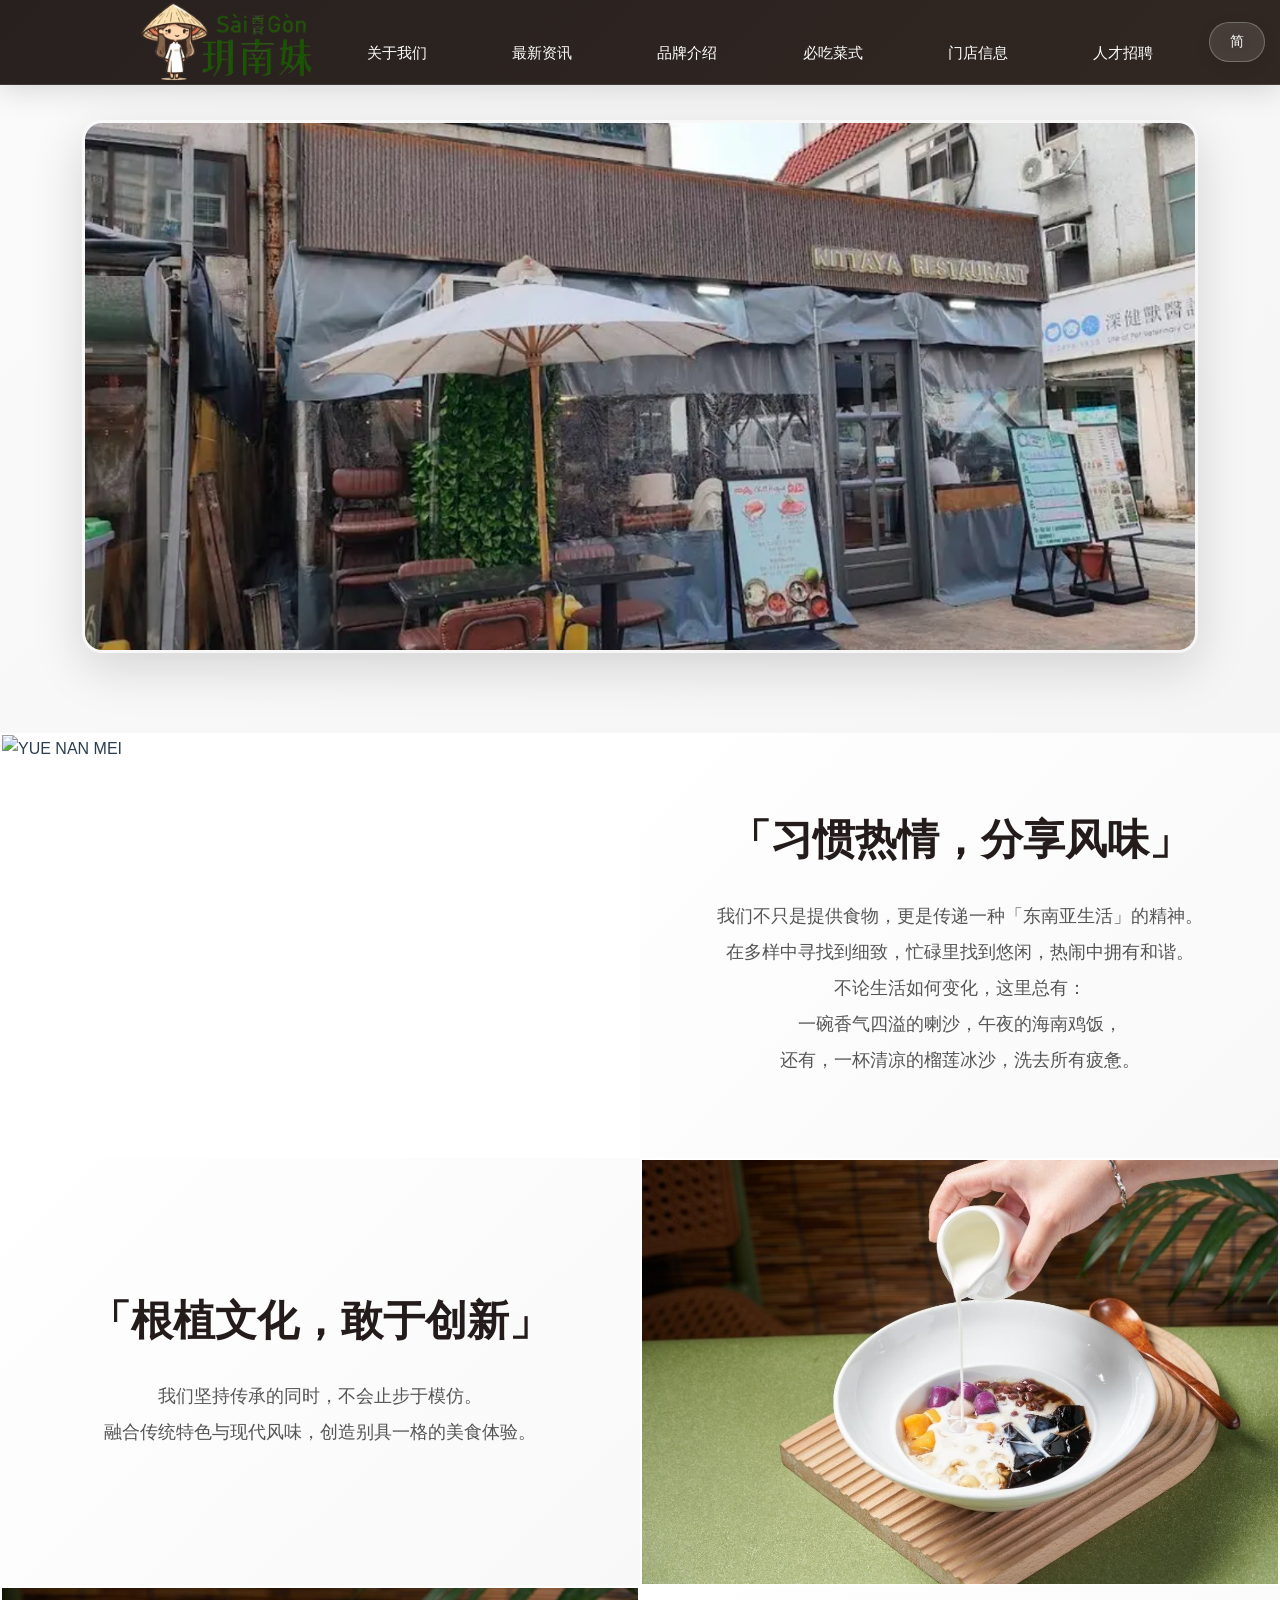
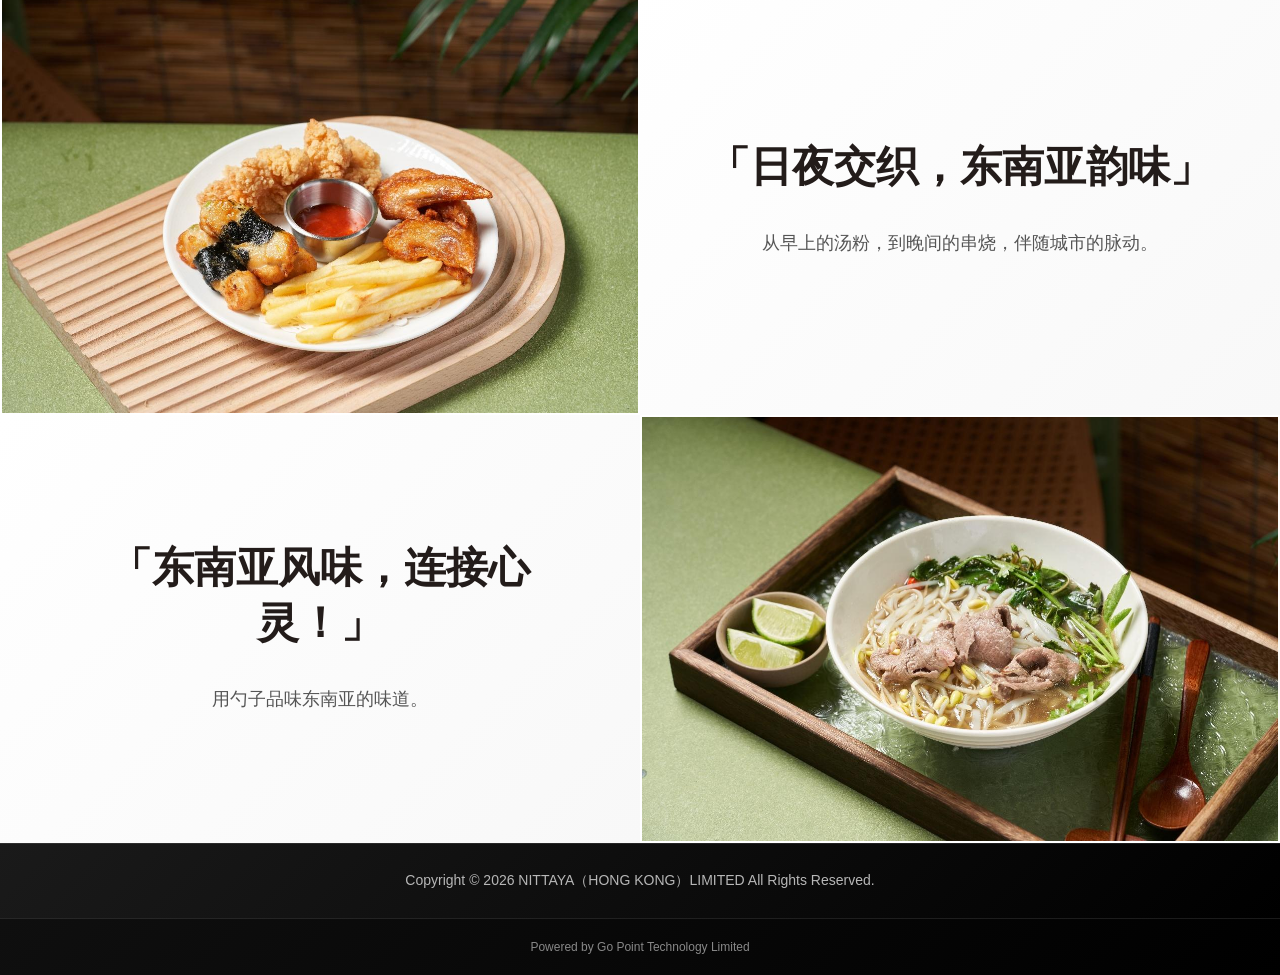
==== commit 286adfad: "Update index.html" ====
--- a/brand/index.html
+++ b/brand/index.html
@@ -4,7 +4,7 @@
     <meta charset="UTF-8">
     <meta name="viewport" content="width=device-width, initial-scale=1.0">
     <title>YUE NAN MEI</title>
-    <link rel="stylesheet" href="/style.css">
+    <link rel="stylesheet" href="../style.css">
 </head>
 <body>
     <header>
@@ -24,33 +24,33 @@
     </header>
     <main>
         <section class="brandbackground">
-        <img src="images/brandbackground.jpeg" alt="YUE NAN MEI">
+        <img src="/images/brandbackground.jpeg" alt="YUE NAN MEI">
             <div class="branding">
             <h2 data-i18n="brand.slogan1">“Embracing Warmth, Sharing Flavors”</h2>
             <p data-i18n="brand.text1">More than just food, we embody the vibrant 'Southeast Asian Lifestyle.'<br>Finding subtlety in diversity, leisure amidst the bustle, and harmony in lively energy.</p>
             <p data-i18n="brand.text1b">No matter how life changes, you can always find:<br>A piping hot, aromatic bowl of Laksa, Hainanese chicken rice at midnight,<br>or a refreshing Durian Smoothie to wash away all fatigue.</p>
-            <img src="images/brand1.jpeg" alt="YUE NAN MEI">
+            <img src="/images/brand1.jpeg" alt="YUE NAN MEI">
             </div>
             <div class="branding">
             <h2 data-i18n="brand.slogan2">“Rooted in Culture, Bold in Innovation”</h2>
             <p data-i18n="brand.text2">While honoring traditional roots, we never stop at mere imitation.<br>We blend classic heritage with modern twists to create a truly unique culinary experience.</p>
-            <img src="images/brand2.jpeg" alt="YUE NAN MEI">
+            <img src="/images/brand2.jpeg" alt="YUE NAN MEI">
             </div>
             <div class="branding">
             <h2 data-i18n="brand.slogan3">“Day and Night, Southeast Asian Charm”</h2>
             <p data-i18n="brand.text3">From morning noodle soup to evening skewers, moving along with the pulse of the city.</p>
-            <img src="images/brand3.jpeg" alt="YUE NAN MEI">
+            <img src="/images/brand3.jpeg" alt="YUE NAN MEI">
             </div>
             <div class="branding">
             <h2 data-i18n="brand.slogan4">“Southeast Asian Flavors, Connecting Hearts!”</h2>
             <p data-i18n="brand.text4">Savoring authentic Southeast Asian flavors, one spoonful at a time.</p>
-            <img src="images/brand4.jpeg" alt="YUE NAN MEI">
+            <img src="/images/brand4.jpeg" alt="YUE NAN MEI">
             </div>       
         </section>
             
             <section class="brandbackground2">
 
-                <img src="images/brand1.jpeg" alt="YUE NAN MEI">
+                <img src="/images/brand1.jpeg" alt="YUE NAN MEI">
                 <div class="bd">
                 <h2 data-i18n="brand.slogan1">“Embracing Warmth, Sharing Flavors”</h2>
                 <p data-i18n="brand.text1">More than just food, we embody the vibrant 'Southeast Asian Lifestyle.'<br>Finding subtlety in diversity, leisure amidst the bustle, and harmony in lively energy.</p>
@@ -64,11 +64,11 @@
                 <h2 data-i18n="brand.slogan2">“Rooted in Culture, Bold in Innovation”</h2>
                 <p data-i18n="brand.text2">While honoring traditional roots, we never stop at mere imitation.<br>We blend classic heritage with modern twists to create a truly unique culinary experience.</p>
                 </div>
-                <img src="images/brand2.jpeg" alt="YUE NAN MEI">
-            </section>
-            <section class="brandbackground2">
-
-                <img src="images/brand3.jpeg" alt="YUE NAN MEI">
+                <img src="/images/brand2.jpeg" alt="YUE NAN MEI">
+            </section>
+            <section class="brandbackground2">
+
+                <img src="/images/brand3.jpeg" alt="YUE NAN MEI">
                 <div class="bd">
                 <h2 data-i18n="brand.slogan3">“Day and Night, Southeast Asian Charm”</h2>
                 <p data-i18n="brand.text3">From morning noodle soup to evening skewers, moving along with the pulse of the city.</p>
@@ -81,7 +81,7 @@
                 <h2 data-i18n="brand.slogan4">“Southeast Asian Flavors, Connecting Hearts!”</h2>
                 <p data-i18n="brand.text4">Savoring authentic Southeast Asian flavors, one spoonful at a time.</p>
                 </div>
-                <img src="images/brand4.jpeg" alt="YUE NAN MEI">
+                <img src="/images/brand4.jpeg" alt="YUE NAN MEI">
             </section>
     </main> 
     <footer>
